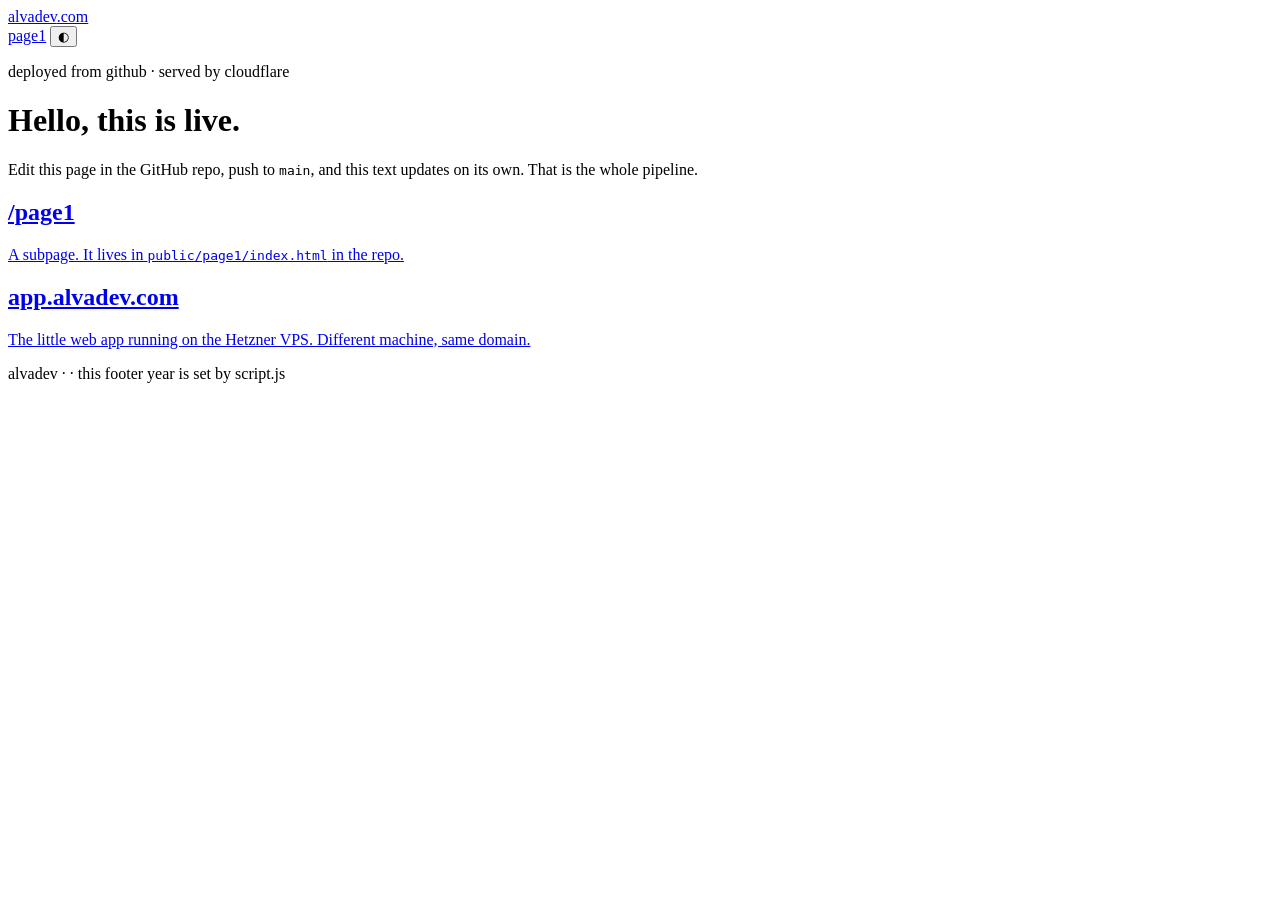
==== public/index.html @ 7840b4e0 "Add files via upload" ====
<!doctype html>
<html lang="en">
<head>
  <meta charset="utf-8">
  <meta name="viewport" content="width=device-width, initial-scale=1">
  <title>alvadev</title>
  <link rel="stylesheet" href="/styles.css">
</head>
<body>
  <header class="top">
    <a class="wordmark" href="/">alvadev<span>.com</span></a>
    <nav>
      <a href="/page1">page1</a>
      <button id="theme-toggle" aria-label="Switch color theme">◐</button>
    </nav>
  </header>

  <main>
    <p class="eyebrow">deployed from github · served by cloudflare</p>
    <h1>Hello, this is live.</h1>
    <p class="lede">
      Edit this page in the GitHub repo, push to <code>main</code>,
      and this text updates on its own. That is the whole pipeline.
    </p>

    <div class="cards">
      <a class="card" href="/page1">
        <h2>/page1</h2>
        <p>A subpage. It lives in <code>public/page1/index.html</code> in the repo.</p>
      </a>
      <a class="card" href="https://app.alvadev.com">
        <h2>app.alvadev.com</h2>
        <p>The little web app running on the Hetzner VPS. Different machine, same domain.</p>
      </a>
    </div>
  </main>

  <footer>
    <p>alvadev · <span id="year"></span> · this footer year is set by script.js</p>
  </footer>

  <script src="/script.js"></script>
</body>
</html>
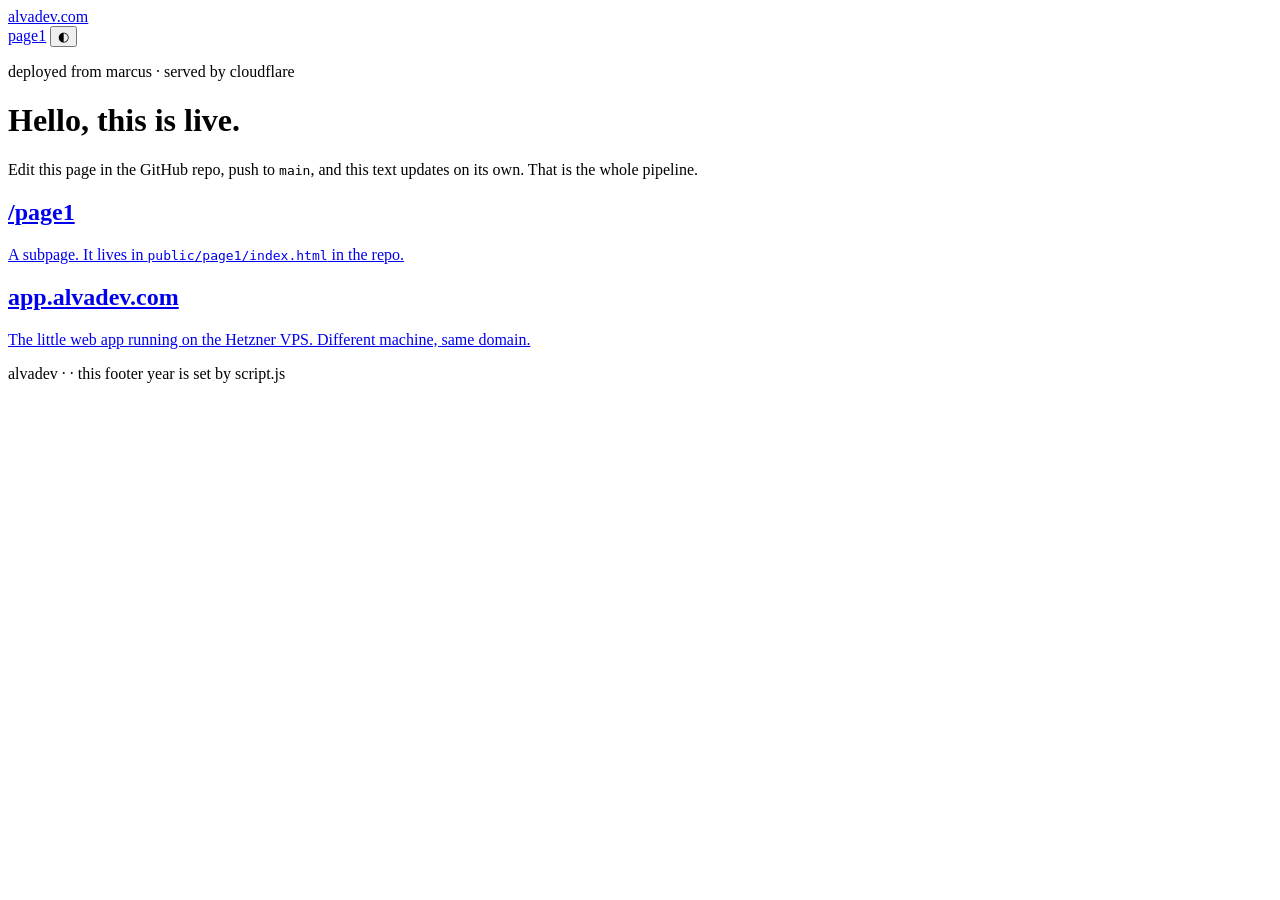
==== commit 0abcdd50: "Update index.html" ====
--- a/public/index.html
+++ b/public/index.html
@@ -16,7 +16,7 @@
   </header>
 
   <main>
-    <p class="eyebrow">deployed from github · served by cloudflare</p>
+    <p class="eyebrow">deployed from marcus · served by cloudflare</p>
     <h1>Hello, this is live.</h1>
     <p class="lede">
       Edit this page in the GitHub repo, push to <code>main</code>,
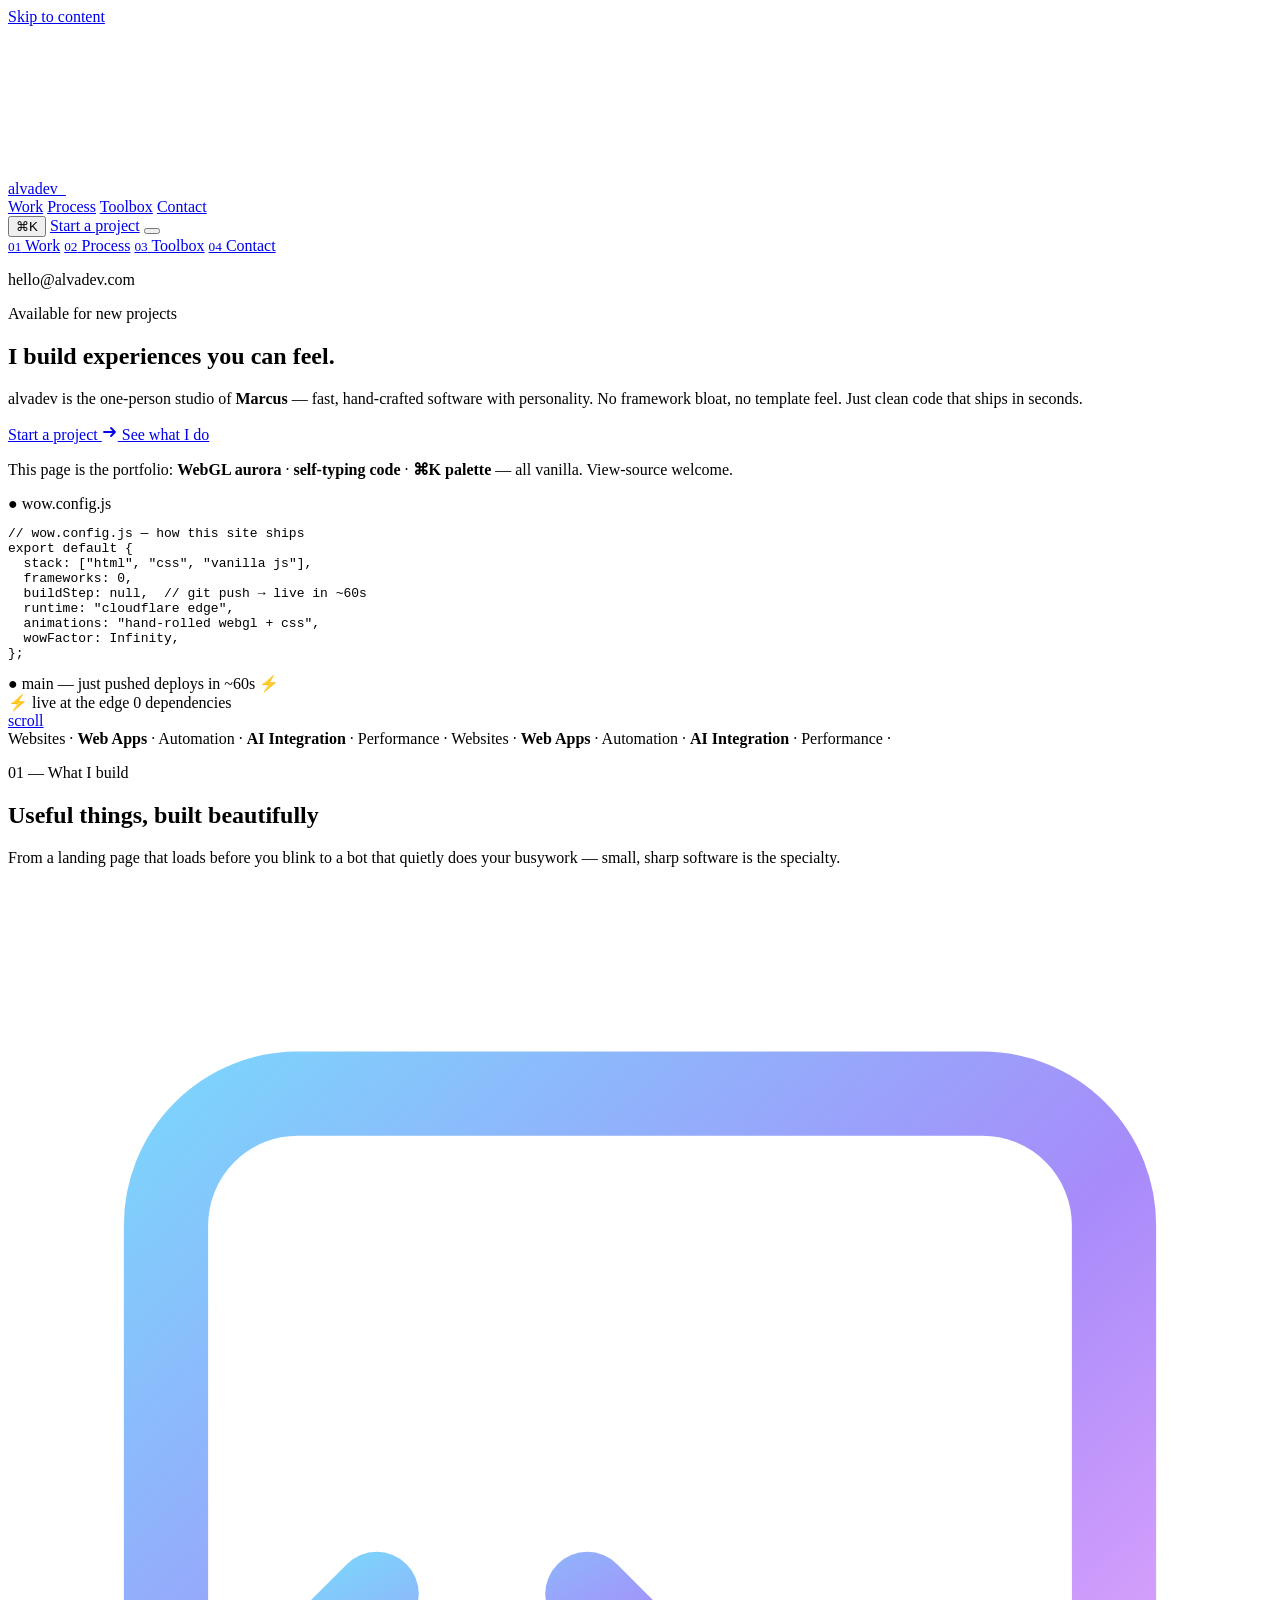
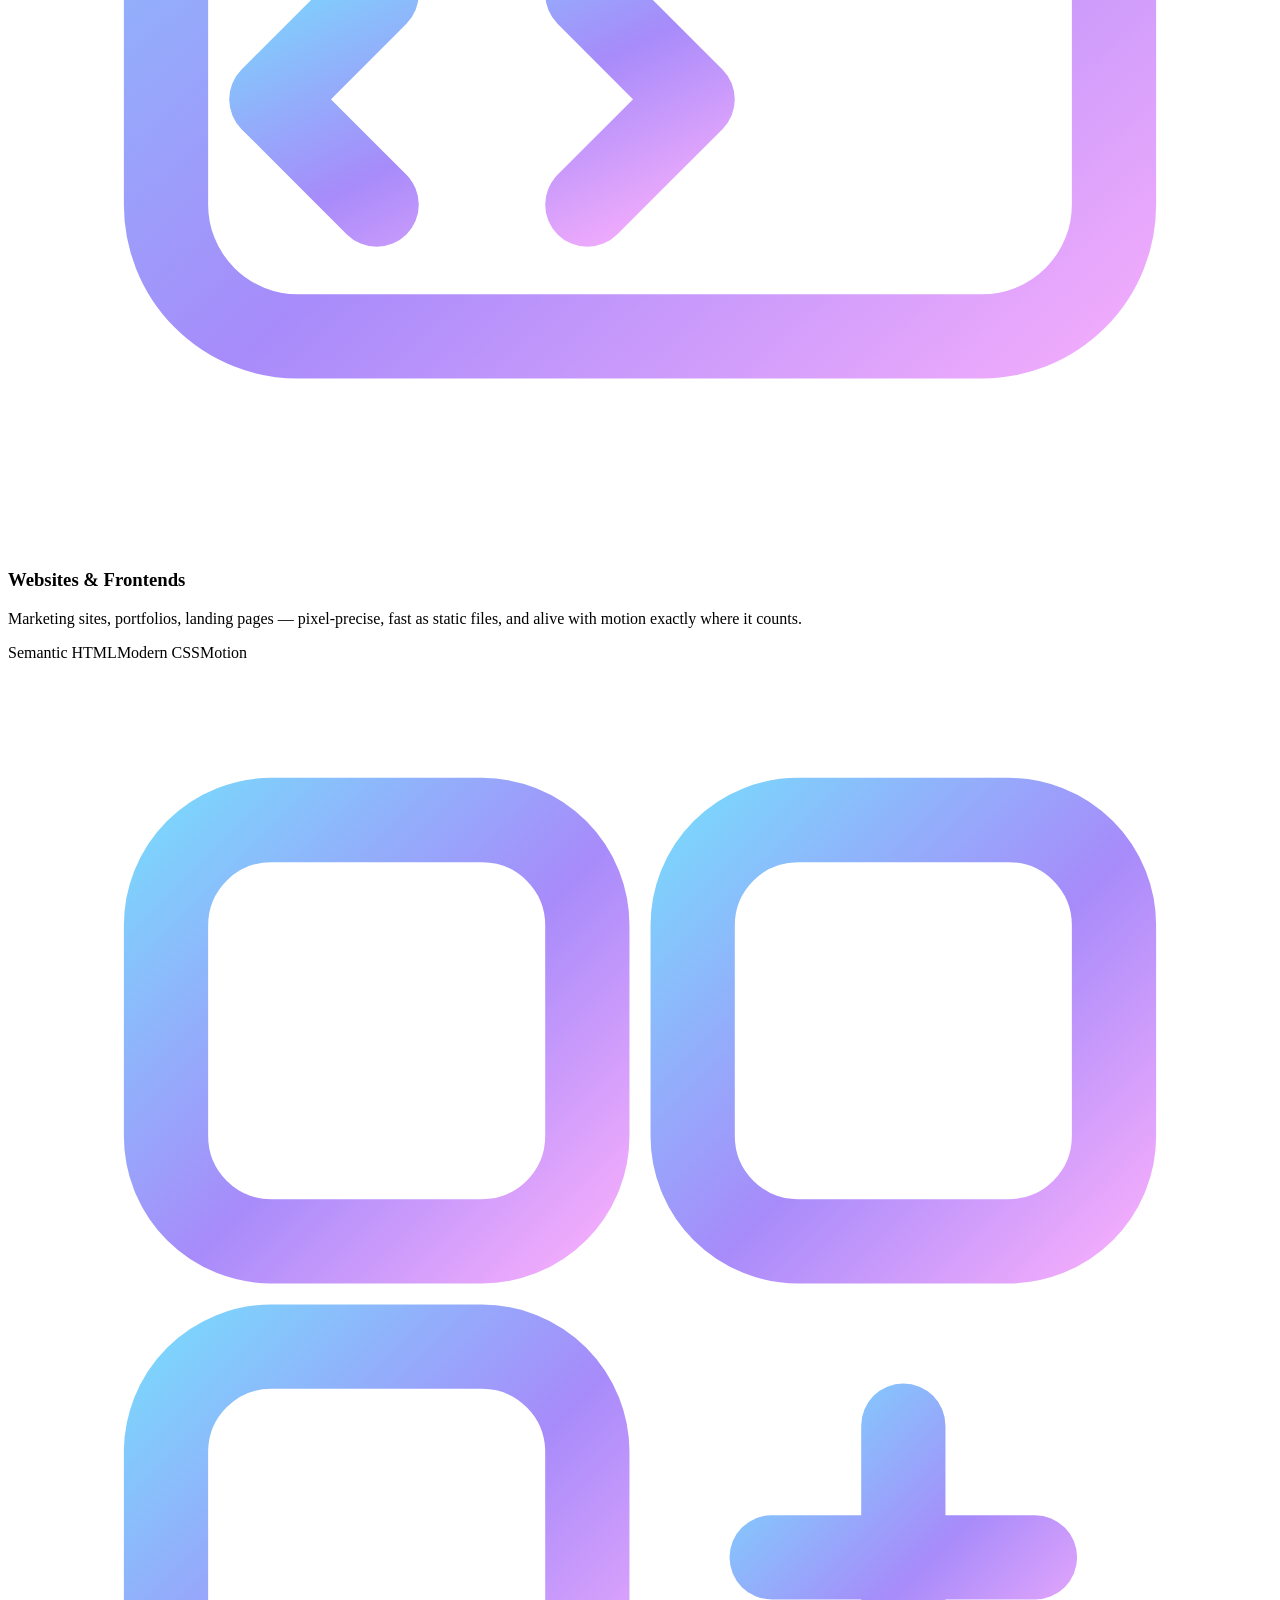
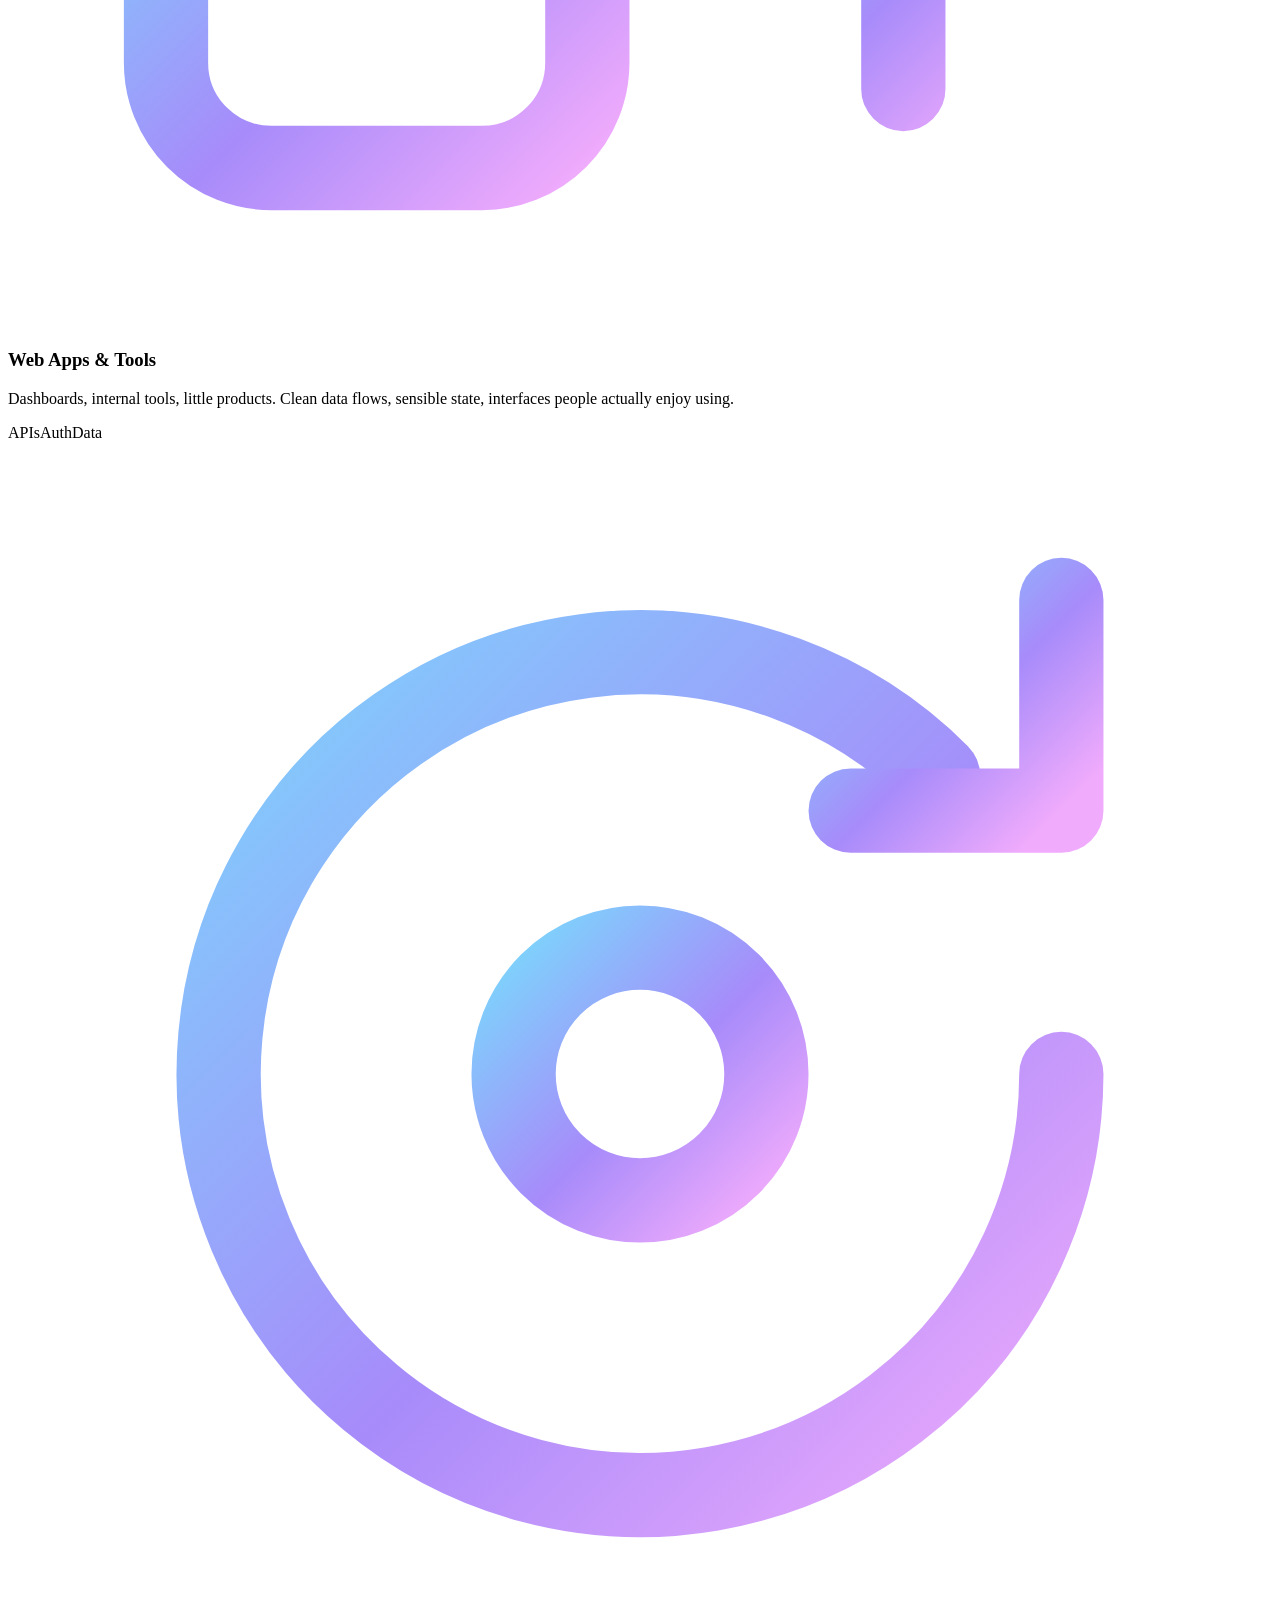
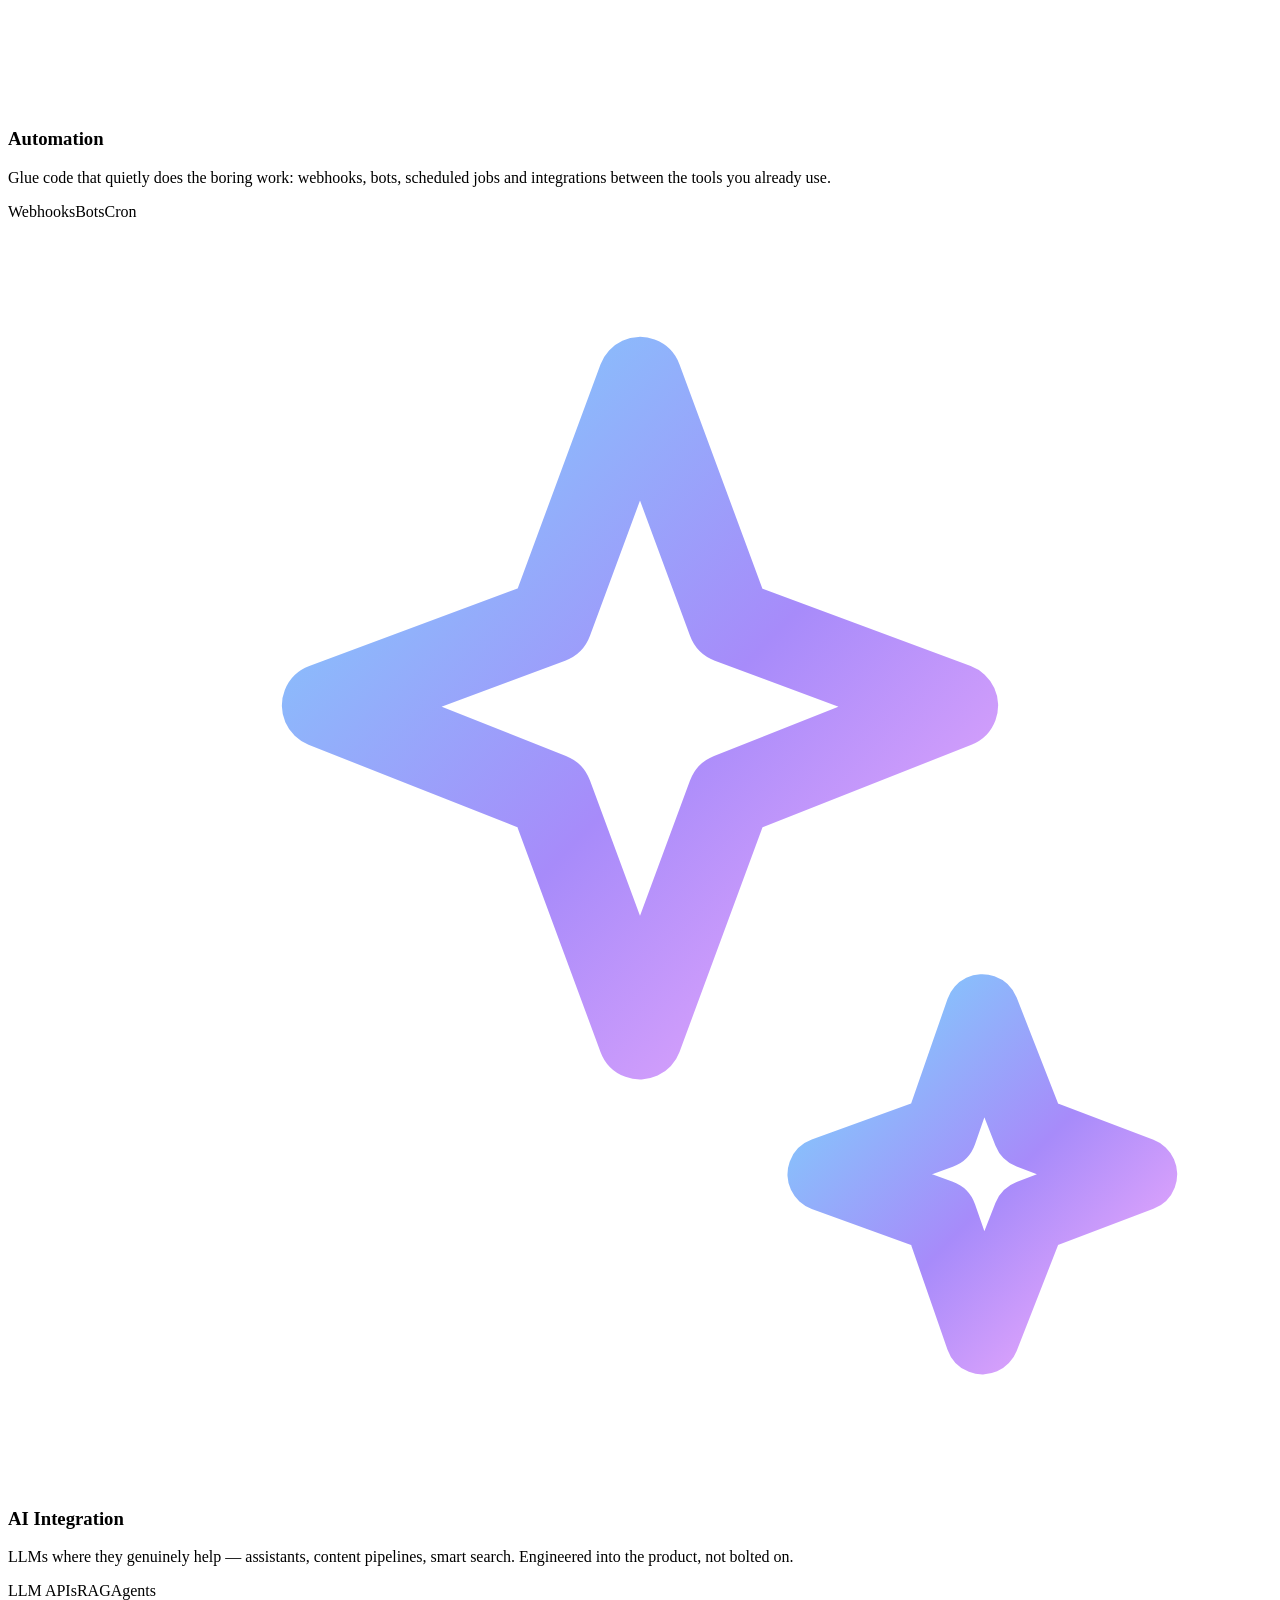
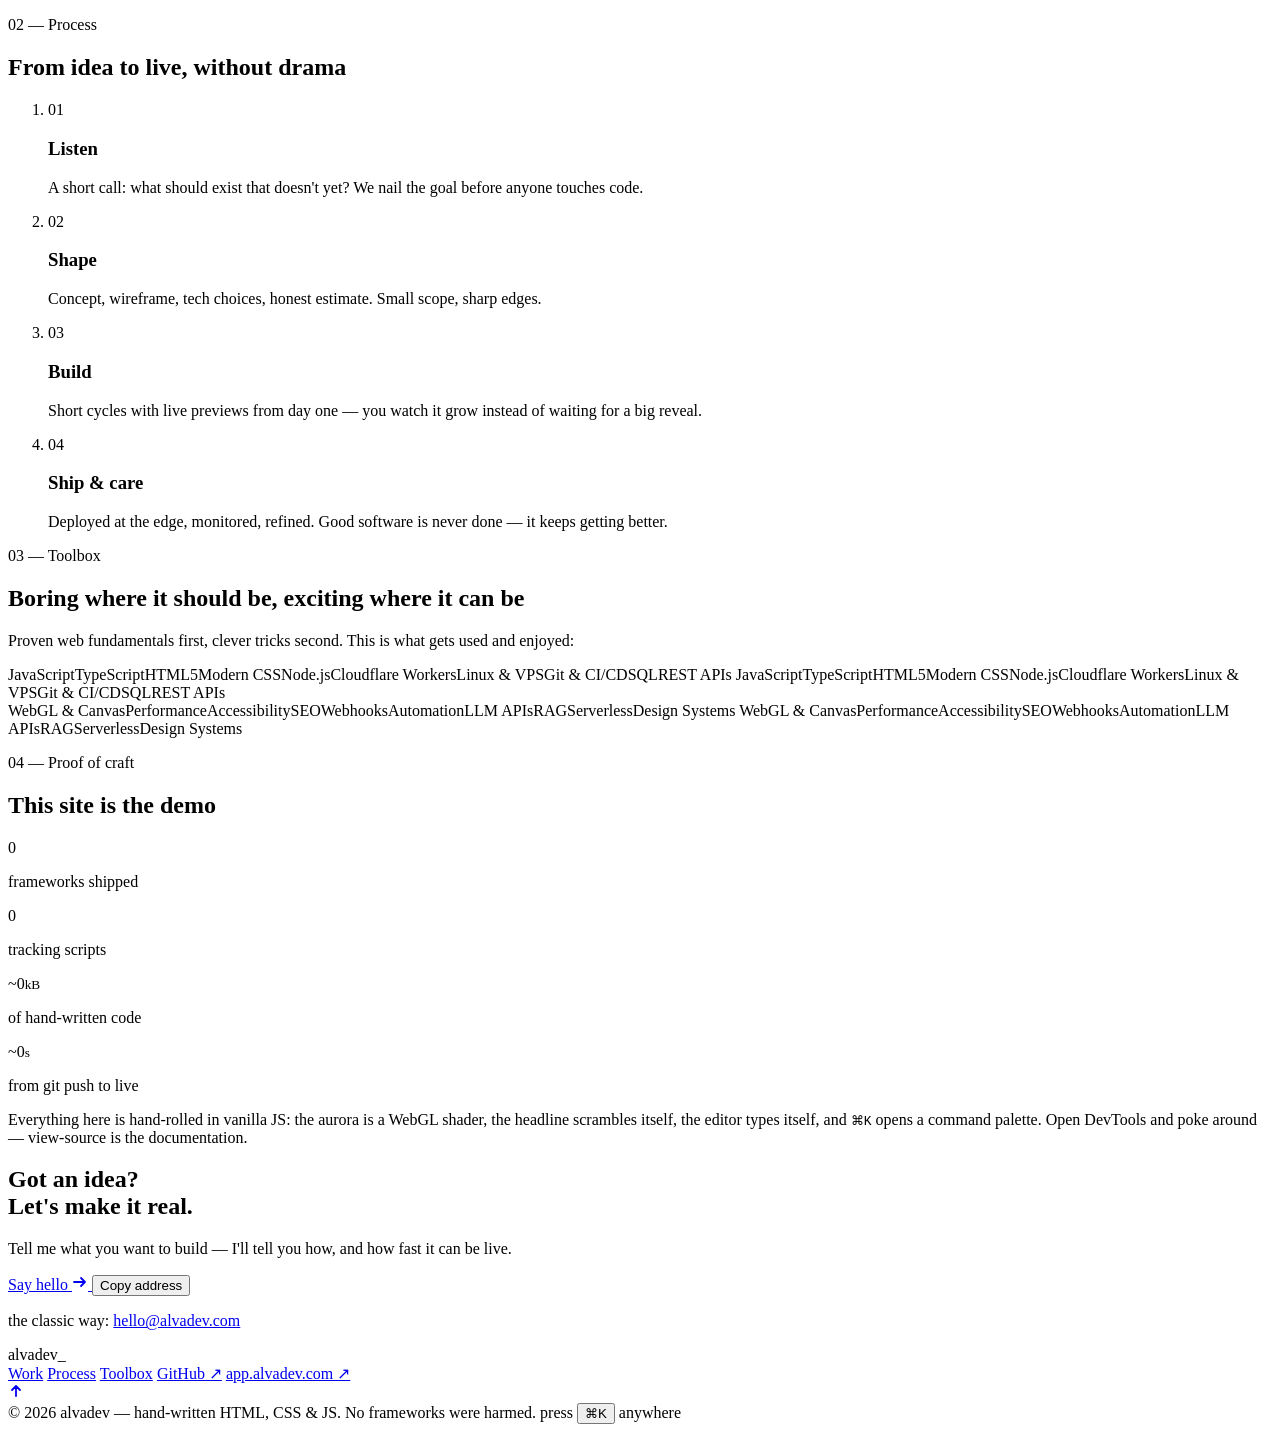
==== commit 83c8014a: "Rebuild site: aurora portfolio with hand-rolled WebGL and interactions - New single-page experience:" ====
--- a/public/index.html
+++ b/public/index.html
@@ -1,44 +1,377 @@
 <!doctype html>
-<html lang="en">
+<!--
+     ┌─────────────────────────────────────────────┐
+     │  alvadev — hand-written, zero frameworks.   │
+     │  Reading the source IS the documentation.   │
+     │  Say hello: alvadev.com/#contact            │
+     └─────────────────────────────────────────────┘
+-->
+<html lang="en" class="no-js">
 <head>
   <meta charset="utf-8">
-  <meta name="viewport" content="width=device-width, initial-scale=1">
-  <title>alvadev</title>
-  <link rel="stylesheet" href="/styles.css">
+  <meta name="viewport" content="width=device-width, initial-scale=1, viewport-fit=cover">
+  <title>alvadev — web experiences with a wow effect</title>
+  <meta name="description" content="Independent dev studio building fast, hand-crafted websites, web apps, automation and AI integrations. Zero frameworks, zero bloat — all craft.">
+  <link rel="canonical" href="https://alvadev.com/">
+  <meta name="theme-color" content="#05060b">
+
+  <meta property="og:type" content="website">
+  <meta property="og:url" content="https://alvadev.com/">
+  <meta property="og:site_name" content="alvadev">
+  <meta property="og:title" content="alvadev — web experiences with a wow effect">
+  <meta property="og:description" content="Fast, hand-crafted websites, web apps, automation and AI integrations. Zero frameworks, zero bloat — all craft.">
+  <meta property="og:image" content="https://alvadev.com/assets/og.png">
+  <meta property="og:image:width" content="1200">
+  <meta property="og:image:height" content="630">
+  <meta name="twitter:card" content="summary_large_image">
+  <meta name="twitter:title" content="alvadev — web experiences with a wow effect">
+  <meta name="twitter:description" content="Fast, hand-crafted websites, web apps, automation and AI integrations. Zero frameworks — all craft.">
+  <meta name="twitter:image" content="https://alvadev.com/assets/og.png">
+
+  <link rel="icon" href="/assets/favicon.svg" type="image/svg+xml">
+  <link rel="apple-touch-icon" href="/assets/apple-touch-icon.png">
+
+  <link rel="preload" href="/assets/fonts/space-grotesk-var.woff2" as="font" type="font/woff2" crossorigin>
+  <link rel="stylesheet" href="/assets/style.css?v=1">
+
+  <script>document.documentElement.classList.replace("no-js", "js");</script>
+
+  <script type="application/ld+json">
+  {
+    "@context": "https://schema.org",
+    "@type": "WebSite",
+    "name": "alvadev",
+    "url": "https://alvadev.com/",
+    "description": "Independent dev studio building fast, hand-crafted websites, web apps, automation and AI integrations."
+  }
+  </script>
 </head>
 <body>
-  <header class="top">
-    <a class="wordmark" href="/">alvadev<span>.com</span></a>
-    <nav>
-      <a href="/page1">page1</a>
-      <button id="theme-toggle" aria-label="Switch color theme">◐</button>
+  <a class="skip" href="#main">Skip to content</a>
+
+  <!-- gradient used by the inline card icons -->
+  <svg width="0" height="0" aria-hidden="true" style="position:absolute">
+    <defs>
+      <linearGradient id="icon-grad" x1="0" y1="0" x2="1" y2="1">
+        <stop offset="0" stop-color="#7dd3fc"/>
+        <stop offset="0.55" stop-color="#a78bfa"/>
+        <stop offset="1" stop-color="#f0abfc"/>
+      </linearGradient>
+    </defs>
+  </svg>
+
+  <div class="sky" aria-hidden="true"></div>
+  <canvas id="aurora" aria-hidden="true"></canvas>
+  <div class="glow" aria-hidden="true"></div>
+  <div class="grain" aria-hidden="true"></div>
+  <div class="progress" aria-hidden="true"></div>
+
+  <header class="nav">
+    <div class="nav-inner">
+      <a class="brand" href="/" aria-label="alvadev — home">alvadev<span class="caret">_</span></a>
+      <nav class="nav-links" aria-label="Primary">
+        <a href="#work">Work</a>
+        <a href="#process">Process</a>
+        <a href="#stack">Toolbox</a>
+        <a href="#contact">Contact</a>
+      </nav>
+      <div class="nav-actions">
+        <button class="kbd-hint" data-palette aria-label="Open command palette">⌘K</button>
+        <a class="btn btn-primary btn-sm" href="#contact">Start a project</a>
+        <button class="burger" aria-expanded="false" aria-controls="menu" aria-label="Menu">
+          <span></span><span></span>
+        </button>
+      </div>
+    </div>
+  </header>
+
+  <div class="menu" id="menu">
+    <nav class="container" aria-label="Mobile">
+      <a class="menu-link" href="#work"><small>01</small> Work</a>
+      <a class="menu-link" href="#process"><small>02</small> Process</a>
+      <a class="menu-link" href="#stack"><small>03</small> Toolbox</a>
+      <a class="menu-link" href="#contact"><small>04</small> Contact</a>
+      <p class="menu-foot">hello@alvadev.com</p>
     </nav>
-  </header>
-
-  <main>
-    <p class="eyebrow">deployed from marcus · served by cloudflare</p>
-    <h1>Hello, this is live.</h1>
-    <p class="lede">
-      Edit this page in the GitHub repo, push to <code>main</code>,
-      and this text updates on its own. That is the whole pipeline.
-    </p>
-
-    <div class="cards">
-      <a class="card" href="/page1">
-        <h2>/page1</h2>
-        <p>A subpage. It lives in <code>public/page1/index.html</code> in the repo.</p>
+  </div>
+
+  <main id="main">
+
+    <!-- ============ HERO ============ -->
+    <section class="hero">
+      <div class="container hero-grid">
+        <div class="hero-copy">
+          <p class="chip hero-chip stage" style="--d:.15s"><span class="dot"></span> Available for new projects</p>
+
+          <h1 class="hero-title">
+            <span class="hline"><span class="hline-in" style="--d:.05s">I build</span></span>
+            <span class="hline"><span class="hline-in" style="--d:.14s"><span class="grad" id="rotator" data-words='["experiences","web apps","automations","AI tools"]'>experiences</span></span></span>
+            <span class="hline"><span class="hline-in" style="--d:.23s">you can feel.</span></span>
+          </h1>
+
+          <p class="hero-sub stage" style="--d:.4s">
+            alvadev is the one-person studio of <strong>Marcus</strong> — fast, hand-crafted
+            software with personality. No framework bloat, no template feel. Just clean
+            code that ships in seconds.
+          </p>
+
+          <div class="hero-cta stage" style="--d:.52s">
+            <a class="btn btn-primary magnetic" href="#contact">
+              Start a project
+              <svg width="16" height="16" viewBox="0 0 16 16" fill="none" aria-hidden="true"><path d="M2 8h11m0 0L9 4m4 4l-4 4" stroke="currentColor" stroke-width="1.8" stroke-linecap="round" stroke-linejoin="round"/></svg>
+            </a>
+            <a class="btn btn-ghost magnetic" href="#work">See what I do</a>
+          </div>
+
+          <p class="hero-note stage" style="--d:.66s">
+            This page is the portfolio: <b>WebGL aurora</b> · <b>self-typing code</b> ·
+            <b>⌘K palette</b> — all vanilla. View-source welcome.
+          </p>
+        </div>
+
+        <div class="hero-visual stage" style="--d:.45s">
+          <div class="editor tilt" data-tilt-max="3.5">
+            <div class="editor-bar">
+              <div class="editor-dots" aria-hidden="true"><i></i><i></i><i></i></div>
+              <span class="editor-tab"><i>●</i> wow.config.js</span>
+            </div>
+            <div class="editor-body">
+              <pre aria-label="Code example"><code id="typer"><span class="t-com">// wow.config.js — how this site ships
+</span><span class="t-kw">export default</span> <span class="t-pun">{
+</span>  <span class="t-key">stack</span><span class="t-pun">: [</span><span class="t-str">"html"</span><span class="t-pun">, </span><span class="t-str">"css"</span><span class="t-pun">, </span><span class="t-str">"vanilla js"</span><span class="t-pun">],
+</span>  <span class="t-key">frameworks</span><span class="t-pun">: </span><span class="t-num">0</span><span class="t-pun">,
+</span>  <span class="t-key">buildStep</span><span class="t-pun">: </span><span class="t-num">null</span><span class="t-pun">,</span><span class="t-com">  // git push → live in ~60s
+</span>  <span class="t-key">runtime</span><span class="t-pun">: </span><span class="t-str">"cloudflare edge"</span><span class="t-pun">,
+</span>  <span class="t-key">animations</span><span class="t-pun">: </span><span class="t-str">"hand-rolled webgl + css"</span><span class="t-pun">,
+</span>  <span class="t-key">wowFactor</span><span class="t-pun">: </span><span class="t-num">Infinity</span><span class="t-pun">,
+};</span></code></pre>
+            </div>
+            <div class="editor-status">
+              <span><span class="ok">●</span> main — just pushed</span>
+              <span>deploys in ~60s ⚡</span>
+            </div>
+          </div>
+          <span class="float-chip fc1" aria-hidden="true">⚡ live at <span class="grad">the edge</span></span>
+          <span class="float-chip fc2" aria-hidden="true"><span class="grad">0</span> dependencies</span>
+        </div>
+      </div>
+
+      <a class="scroll-hint stage" style="--d:1s" href="#work" aria-label="Scroll to content">
+        <span class="wheel"><i></i></span>
+        scroll
       </a>
-      <a class="card" href="https://app.alvadev.com">
-        <h2>app.alvadev.com</h2>
-        <p>The little web app running on the Hetzner VPS. Different machine, same domain.</p>
+    </section>
+
+    <!-- ============ OUTLINE STRIP ============ -->
+    <div class="strip" aria-hidden="true">
+      <div class="strip-track">
+        <span>Websites · <b>Web Apps</b> · Automation · <b>AI Integration</b> · Performance · </span>
+        <span class="dup">Websites · <b>Web Apps</b> · Automation · <b>AI Integration</b> · Performance · </span>
+      </div>
+    </div>
+
+    <!-- ============ WORK ============ -->
+    <section class="sec" id="work">
+      <div class="container">
+        <header class="sec-head reveal">
+          <p class="sec-eyebrow">01 — What I build</p>
+          <h2 class="sec-title">Useful things, <span class="grad">built beautifully</span></h2>
+          <p class="sec-sub">From a landing page that loads before you blink to a bot that quietly does your busywork — small, sharp software is the specialty.</p>
+        </header>
+
+        <div class="cards">
+          <article class="card tilt reveal" style="--d:0s">
+            <div class="glare" aria-hidden="true"></div>
+            <div class="card-icon" aria-hidden="true">
+              <svg viewBox="0 0 24 24" fill="none"><rect x="3" y="4" width="18" height="16" rx="2.5" stroke="url(#icon-grad)" stroke-width="1.6"/><path d="M3 9h18" stroke="url(#icon-grad)" stroke-width="1.6"/><path d="M6 6.5h.01M8.5 6.5h.01" stroke="url(#icon-grad)" stroke-width="2" stroke-linecap="round"/><path d="M7 13.5l-2 2 2 2M11 13.5l2 2-2 2" stroke="url(#icon-grad)" stroke-width="1.6" stroke-linecap="round" stroke-linejoin="round"/></svg>
+            </div>
+            <h3>Websites &amp; Frontends</h3>
+            <p>Marketing sites, portfolios, landing pages — pixel-precise, fast as static files, and alive with motion exactly where it counts.</p>
+            <div class="card-tags"><span>Semantic HTML</span><span>Modern CSS</span><span>Motion</span></div>
+          </article>
+
+          <article class="card tilt reveal" style="--d:.08s">
+            <div class="glare" aria-hidden="true"></div>
+            <div class="card-icon" aria-hidden="true">
+              <svg viewBox="0 0 24 24" fill="none"><rect x="3" y="3" width="8" height="8" rx="2" stroke="url(#icon-grad)" stroke-width="1.6"/><rect x="13" y="3" width="8" height="8" rx="2" stroke="url(#icon-grad)" stroke-width="1.6"/><rect x="3" y="13" width="8" height="8" rx="2" stroke="url(#icon-grad)" stroke-width="1.6"/><path d="M17 14.5v5M14.5 17h5" stroke="url(#icon-grad)" stroke-width="1.6" stroke-linecap="round"/></svg>
+            </div>
+            <h3>Web Apps &amp; Tools</h3>
+            <p>Dashboards, internal tools, little products. Clean data flows, sensible state, interfaces people actually enjoy using.</p>
+            <div class="card-tags"><span>APIs</span><span>Auth</span><span>Data</span></div>
+          </article>
+
+          <article class="card tilt reveal" style="--d:.16s">
+            <div class="glare" aria-hidden="true"></div>
+            <div class="card-icon" aria-hidden="true">
+              <svg viewBox="0 0 24 24" fill="none"><path d="M20 12a8 8 0 1 1-2.34-5.66" stroke="url(#icon-grad)" stroke-width="1.6" stroke-linecap="round"/><path d="M20 3v4h-4" stroke="url(#icon-grad)" stroke-width="1.6" stroke-linecap="round" stroke-linejoin="round"/><circle cx="12" cy="12" r="2.4" stroke="url(#icon-grad)" stroke-width="1.6"/></svg>
+            </div>
+            <h3>Automation</h3>
+            <p>Glue code that quietly does the boring work: webhooks, bots, scheduled jobs and integrations between the tools you already use.</p>
+            <div class="card-tags"><span>Webhooks</span><span>Bots</span><span>Cron</span></div>
+          </article>
+
+          <article class="card tilt reveal" style="--d:.24s">
+            <div class="glare" aria-hidden="true"></div>
+            <div class="card-icon" aria-hidden="true">
+              <svg viewBox="0 0 24 24" fill="none"><path d="M12 3l1.7 4.6L18 9.2l-4.3 1.7L12 15.5l-1.7-4.6L6 9.2l4.3-1.6L12 3z" stroke="url(#icon-grad)" stroke-width="1.6" stroke-linejoin="round"/><path d="M18.5 15l.9 2.3 2.1.8-2.1.8-.9 2.3-.8-2.3-2.2-.8 2.2-.8.8-2.3z" stroke="url(#icon-grad)" stroke-width="1.4" stroke-linejoin="round"/></svg>
+            </div>
+            <h3>AI Integration</h3>
+            <p>LLMs where they genuinely help — assistants, content pipelines, smart search. Engineered into the product, not bolted on.</p>
+            <div class="card-tags"><span>LLM APIs</span><span>RAG</span><span>Agents</span></div>
+          </article>
+        </div>
+      </div>
+    </section>
+
+    <!-- ============ PROCESS ============ -->
+    <section class="sec" id="process">
+      <div class="container">
+        <header class="sec-head reveal">
+          <p class="sec-eyebrow">02 — Process</p>
+          <h2 class="sec-title">From idea to <span class="grad">live</span>, without drama</h2>
+        </header>
+
+        <ol class="steps">
+          <li class="step reveal" style="--d:0s">
+            <span class="step-num" aria-hidden="true">01</span>
+            <h3>Listen</h3>
+            <p>A short call: what should exist that doesn't yet? We nail the goal before anyone touches code.</p>
+          </li>
+          <li class="step reveal" style="--d:.1s">
+            <span class="step-num" aria-hidden="true">02</span>
+            <h3>Shape</h3>
+            <p>Concept, wireframe, tech choices, honest estimate. Small scope, sharp edges.</p>
+          </li>
+          <li class="step reveal" style="--d:.2s">
+            <span class="step-num" aria-hidden="true">03</span>
+            <h3>Build</h3>
+            <p>Short cycles with live previews from day one — you watch it grow instead of waiting for a big reveal.</p>
+          </li>
+          <li class="step reveal" style="--d:.3s">
+            <span class="step-num" aria-hidden="true">04</span>
+            <h3>Ship &amp; care</h3>
+            <p>Deployed at the edge, monitored, refined. Good software is never done — it keeps getting better.</p>
+          </li>
+        </ol>
+      </div>
+    </section>
+
+    <!-- ============ STACK ============ -->
+    <section class="sec" id="stack">
+      <div class="container">
+        <header class="sec-head reveal">
+          <p class="sec-eyebrow">03 — Toolbox</p>
+          <h2 class="sec-title">Boring where it should be, <span class="grad">exciting where it can be</span></h2>
+          <p class="sec-sub">Proven web fundamentals first, clever tricks second. This is what gets used and enjoyed:</p>
+        </header>
+      </div>
+
+      <div class="stack-wrap reveal">
+        <div class="marquee">
+          <div class="marquee-track">
+            <span class="tag"><i></i>JavaScript</span><span class="tag"><i></i>TypeScript</span><span class="tag"><i></i>HTML5</span><span class="tag"><i></i>Modern CSS</span><span class="tag"><i></i>Node.js</span><span class="tag"><i></i>Cloudflare Workers</span><span class="tag"><i></i>Linux &amp; VPS</span><span class="tag"><i></i>Git &amp; CI/CD</span><span class="tag"><i></i>SQL</span><span class="tag"><i></i>REST APIs</span>
+            <span class="tag dup" aria-hidden="true"><i></i>JavaScript</span><span class="tag dup" aria-hidden="true"><i></i>TypeScript</span><span class="tag dup" aria-hidden="true"><i></i>HTML5</span><span class="tag dup" aria-hidden="true"><i></i>Modern CSS</span><span class="tag dup" aria-hidden="true"><i></i>Node.js</span><span class="tag dup" aria-hidden="true"><i></i>Cloudflare Workers</span><span class="tag dup" aria-hidden="true"><i></i>Linux &amp; VPS</span><span class="tag dup" aria-hidden="true"><i></i>Git &amp; CI/CD</span><span class="tag dup" aria-hidden="true"><i></i>SQL</span><span class="tag dup" aria-hidden="true"><i></i>REST APIs</span>
+          </div>
+        </div>
+        <div class="marquee rev">
+          <div class="marquee-track">
+            <span class="tag"><i></i>WebGL &amp; Canvas</span><span class="tag"><i></i>Performance</span><span class="tag"><i></i>Accessibility</span><span class="tag"><i></i>SEO</span><span class="tag"><i></i>Webhooks</span><span class="tag"><i></i>Automation</span><span class="tag"><i></i>LLM APIs</span><span class="tag"><i></i>RAG</span><span class="tag"><i></i>Serverless</span><span class="tag"><i></i>Design Systems</span>
+            <span class="tag dup" aria-hidden="true"><i></i>WebGL &amp; Canvas</span><span class="tag dup" aria-hidden="true"><i></i>Performance</span><span class="tag dup" aria-hidden="true"><i></i>Accessibility</span><span class="tag dup" aria-hidden="true"><i></i>SEO</span><span class="tag dup" aria-hidden="true"><i></i>Webhooks</span><span class="tag dup" aria-hidden="true"><i></i>Automation</span><span class="tag dup" aria-hidden="true"><i></i>LLM APIs</span><span class="tag dup" aria-hidden="true"><i></i>RAG</span><span class="tag dup" aria-hidden="true"><i></i>Serverless</span><span class="tag dup" aria-hidden="true"><i></i>Design Systems</span>
+          </div>
+        </div>
+      </div>
+    </section>
+
+    <!-- ============ PROOF OF CRAFT ============ -->
+    <section class="sec craft" id="craft">
+      <div class="container">
+        <header class="sec-head reveal">
+          <p class="sec-eyebrow">04 — Proof of craft</p>
+          <h2 class="sec-title">This site <span class="grad">is the demo</span></h2>
+        </header>
+
+        <div class="craft-grid">
+          <div class="stat reveal" style="--d:0s">
+            <span class="stat-num"><span data-count="0" data-from="12">0</span></span>
+            <p class="stat-label">frameworks shipped</p>
+          </div>
+          <div class="stat reveal" style="--d:.08s">
+            <span class="stat-num"><span data-count="0" data-from="7">0</span></span>
+            <p class="stat-label">tracking scripts</p>
+          </div>
+          <div class="stat reveal" style="--d:.16s">
+            <span class="stat-num">~<span data-count="74">0</span><small>kB</small></span>
+            <p class="stat-label">of hand-written code</p>
+          </div>
+          <div class="stat reveal" style="--d:.24s">
+            <span class="stat-num">~<span data-count="60">0</span><small>s</small></span>
+            <p class="stat-label">from git push to live</p>
+          </div>
+        </div>
+
+        <p class="craft-note reveal">
+          Everything here is hand-rolled in vanilla JS: the aurora is a WebGL shader,
+          the headline scrambles itself, the editor types itself, and <code>⌘K</code>
+          opens a command palette. Open DevTools and poke around — view-source is the
+          documentation.
+        </p>
+      </div>
+    </section>
+
+    <!-- ============ CONTACT ============ -->
+    <section class="sec contact" id="contact">
+      <div class="container">
+        <h2 class="contact-title reveal">Got an idea?<br>Let's make it <span class="grad">real</span>.</h2>
+        <p class="contact-sub reveal" style="--d:.1s">
+          Tell me what you want to build — I'll tell you how, and how fast it can be live.
+        </p>
+        <div class="contact-cta reveal" style="--d:.18s">
+          <a class="btn btn-primary magnetic" href="mailto:hello@alvadev.com">
+            Say hello
+            <svg width="16" height="16" viewBox="0 0 16 16" fill="none" aria-hidden="true"><path d="M2 8h11m0 0L9 4m4 4l-4 4" stroke="currentColor" stroke-width="1.8" stroke-linecap="round" stroke-linejoin="round"/></svg>
+          </a>
+          <button class="btn btn-ghost magnetic" data-copy-email>Copy address</button>
+        </div>
+        <p class="contact-email reveal" style="--d:.26s">
+          the classic way: <a href="mailto:hello@alvadev.com">hello@alvadev.com</a>
+        </p>
+      </div>
+    </section>
+  </main>
+
+  <footer class="footer">
+    <div class="container footer-inner">
+      <span class="footer-brand">alvadev<span class="grad">_</span></span>
+      <nav class="footer-links" aria-label="Footer">
+        <a href="#work">Work</a>
+        <a href="#process">Process</a>
+        <a href="#stack">Toolbox</a>
+        <a href="https://github.com/marc5dev" rel="noopener" target="_blank">GitHub ↗</a>
+        <a href="https://app.alvadev.com" rel="noopener" target="_blank">app.alvadev.com ↗</a>
+      </nav>
+      <a class="to-top" href="#main" aria-label="Back to top">
+        <svg width="16" height="16" viewBox="0 0 16 16" fill="none" aria-hidden="true"><path d="M8 13V3m0 0L4 7m4-4l4 4" stroke="currentColor" stroke-width="1.8" stroke-linecap="round" stroke-linejoin="round"/></svg>
       </a>
+      <div class="footer-note">
+        <span>© <span id="year">2026</span> alvadev — hand-written HTML, CSS &amp; JS. No frameworks were harmed.</span>
+        <span>press <button class="kbd-hint" data-palette>⌘K</button> anywhere</span>
+      </div>
     </div>
-  </main>
-
-  <footer>
-    <p>alvadev · <span id="year"></span> · this footer year is set by script.js</p>
   </footer>
 
-  <script src="/script.js"></script>
+  <!-- ============ COMMAND PALETTE ============ -->
+  <div class="palette" id="palette" hidden>
+    <div class="palette-backdrop"></div>
+    <div class="palette-panel" role="dialog" aria-modal="true" aria-label="Command palette">
+      <input class="palette-input" type="text" placeholder="Type a command or search…" aria-label="Type a command" autocomplete="off" spellcheck="false">
+      <ul class="palette-list" role="listbox" aria-label="Commands"></ul>
+      <div class="palette-foot"><span><b>↑↓</b> navigate</span><span><b>⏎</b> run</span><span><b>esc</b> close</span></div>
+    </div>
+  </div>
+
+  <div class="toast" id="toast" role="status" aria-live="polite"></div>
+
+  <script src="/assets/aurora.js?v=1" defer></script>
+  <script src="/assets/app.js?v=1" defer></script>
 </body>
 </html>
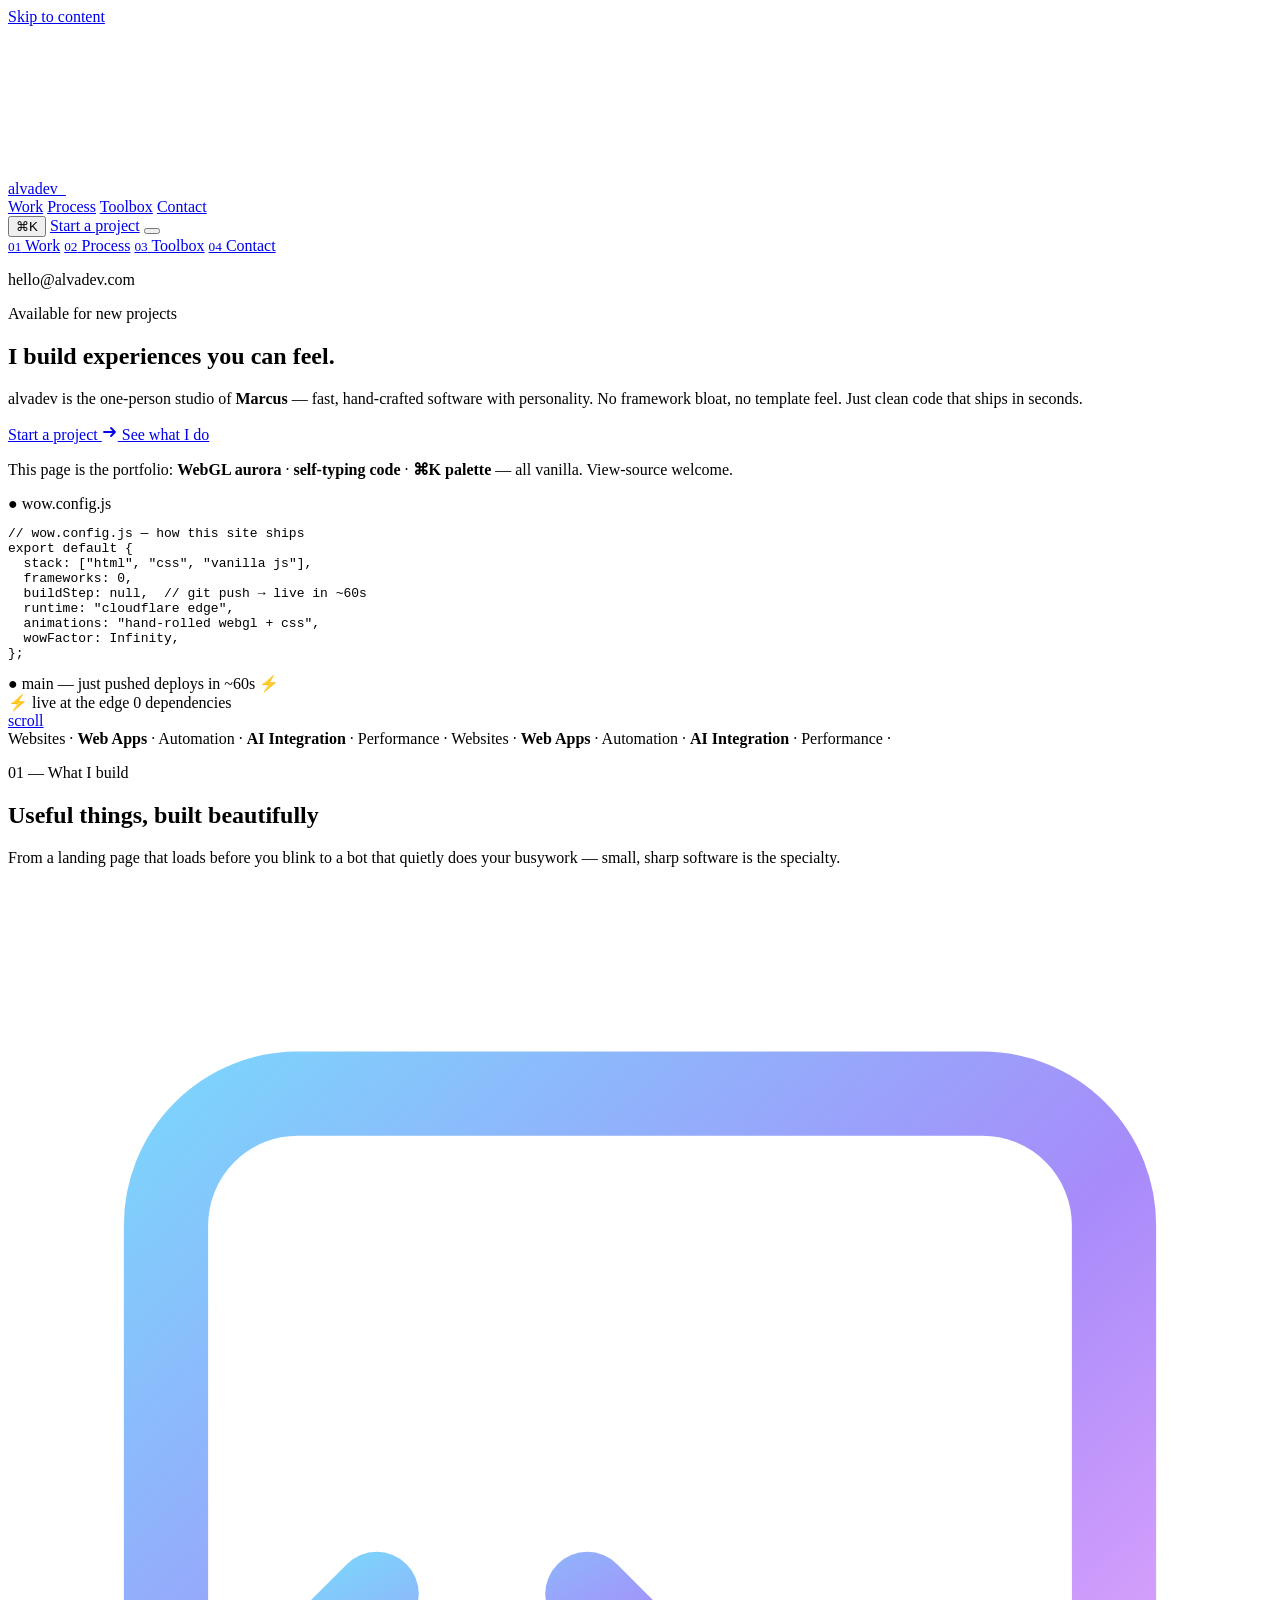
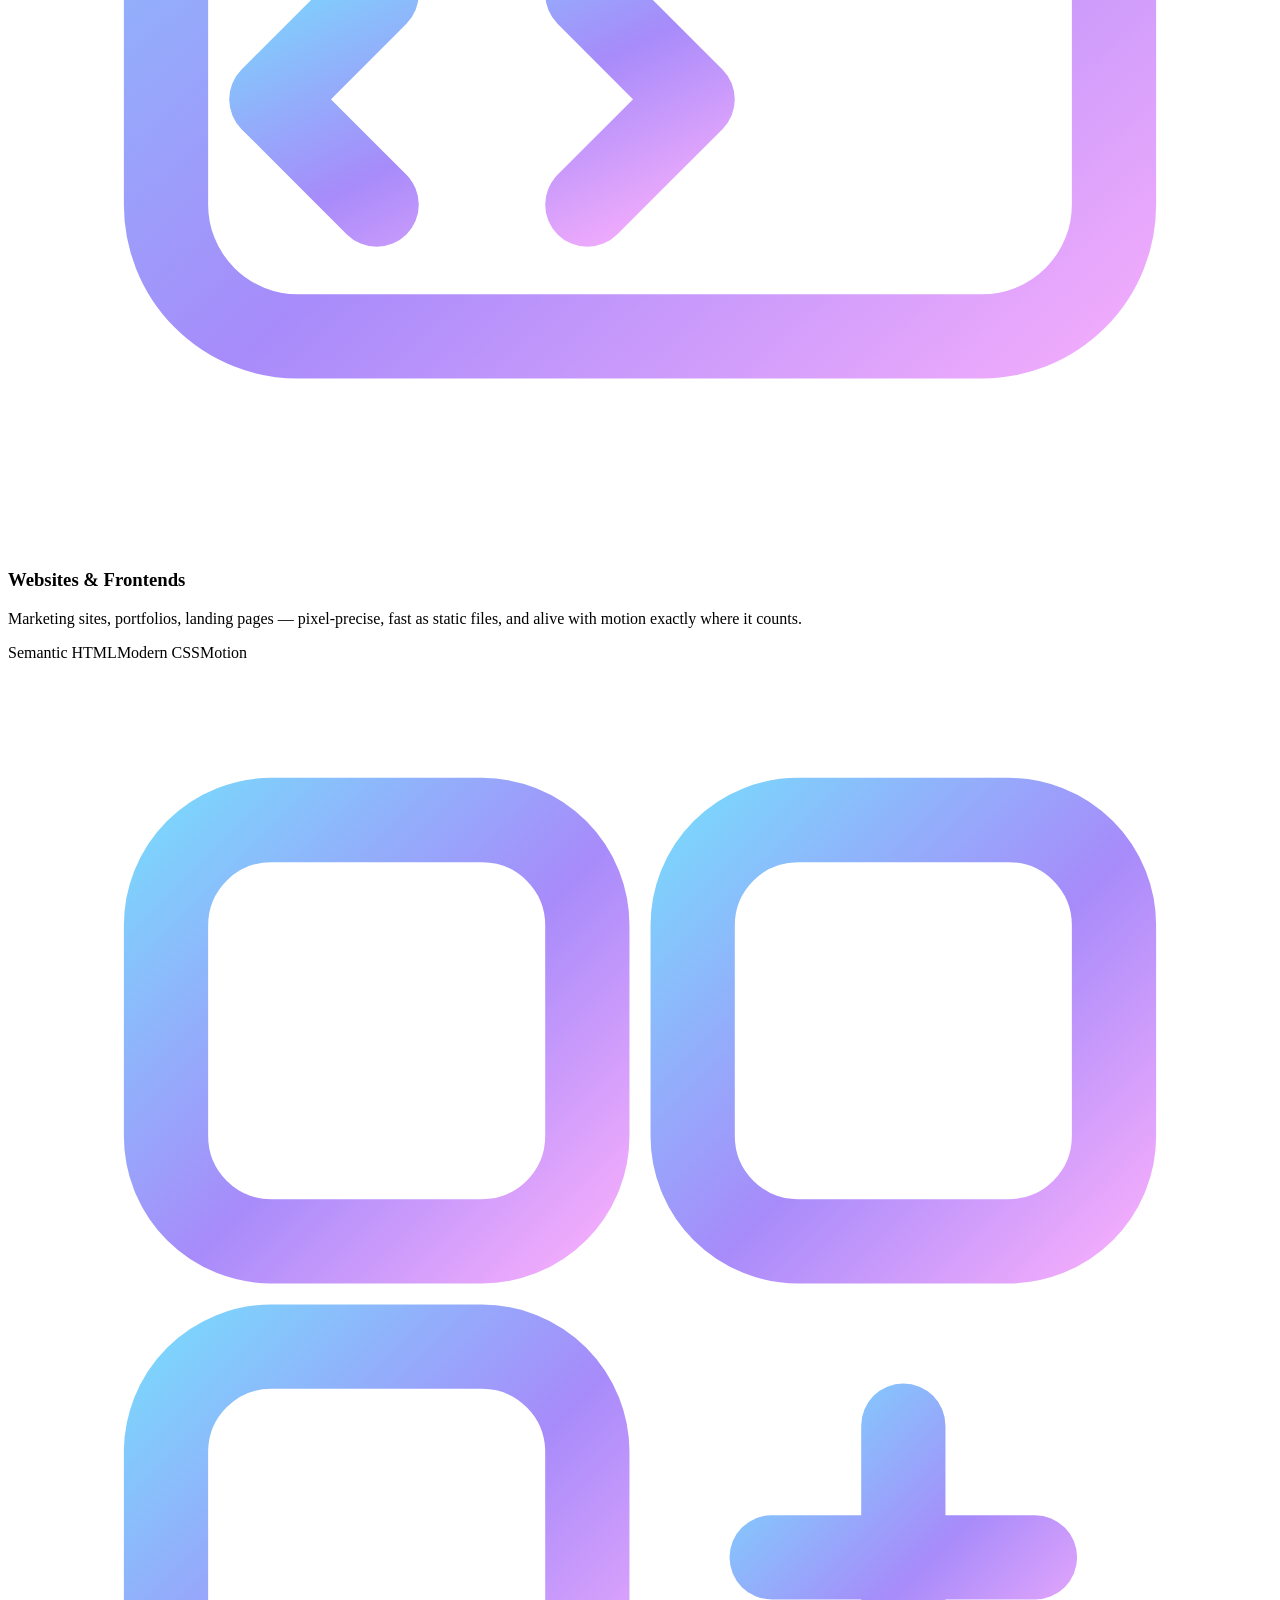
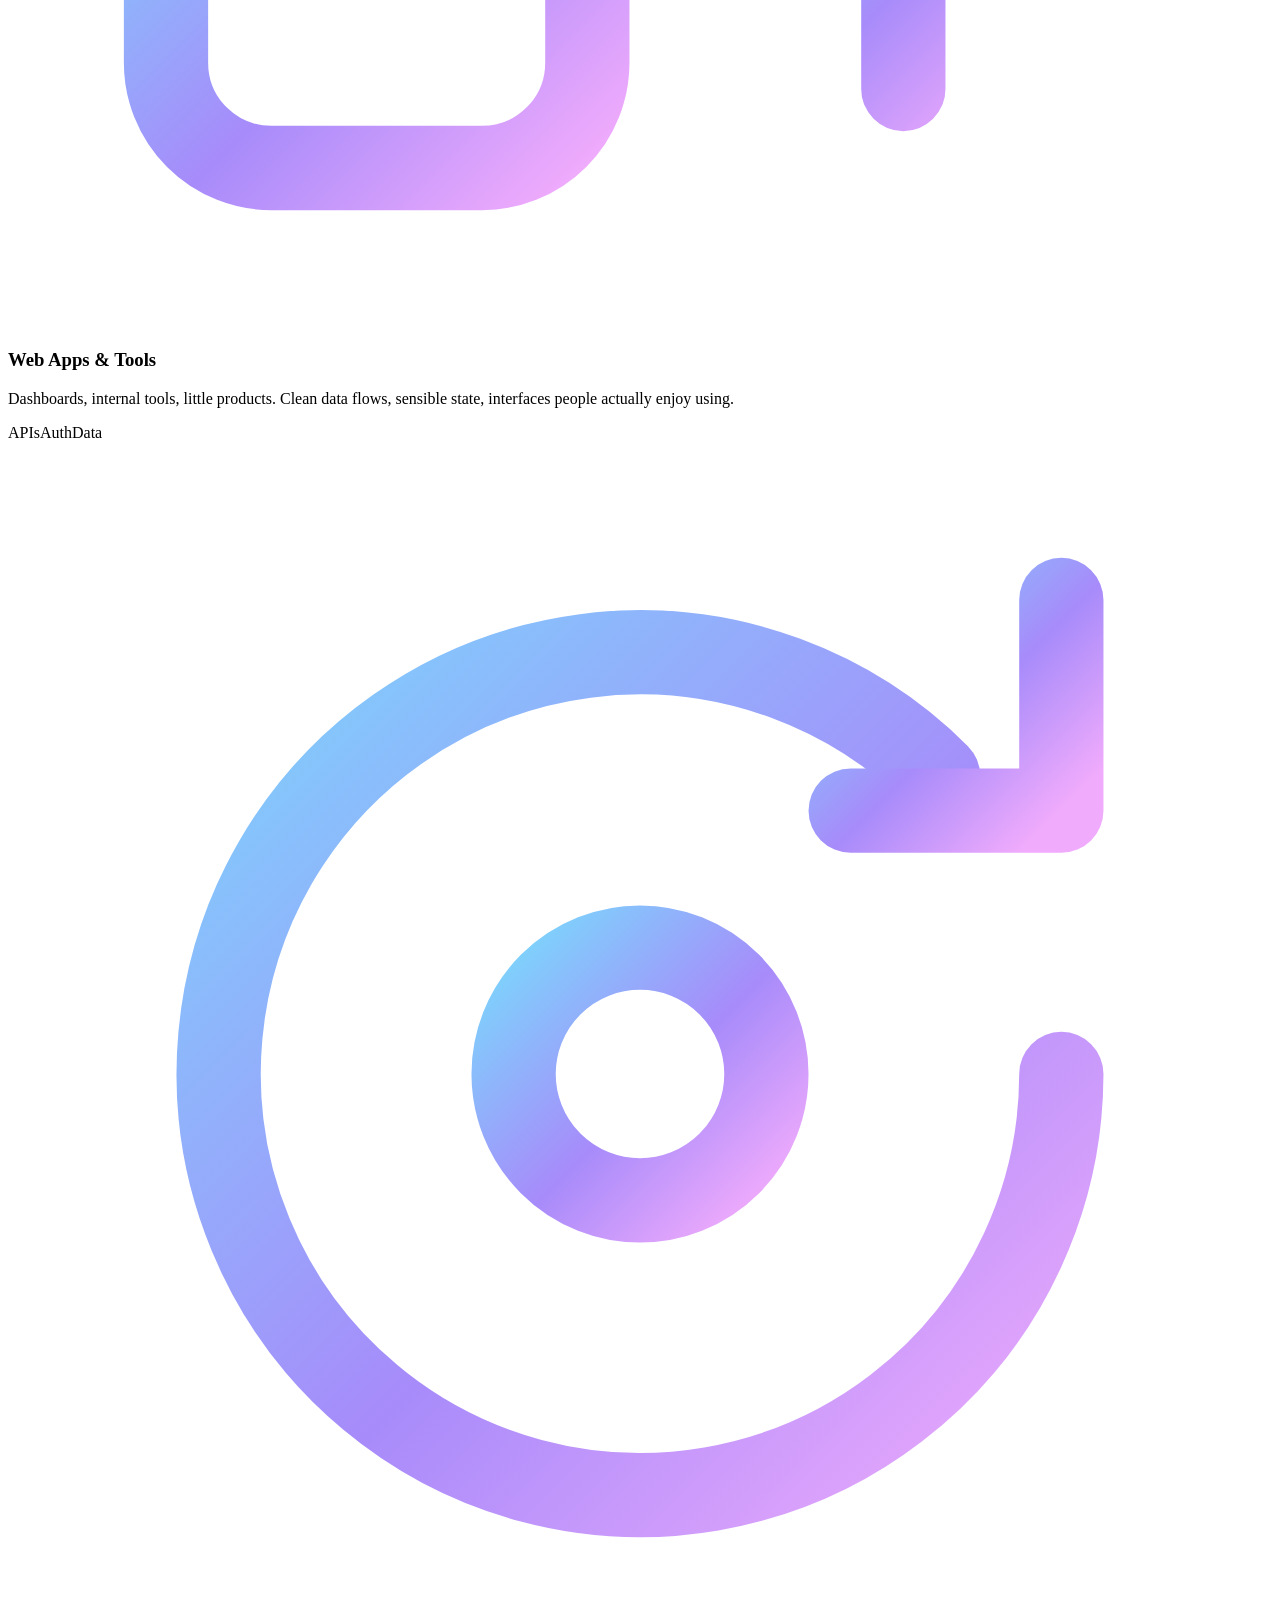
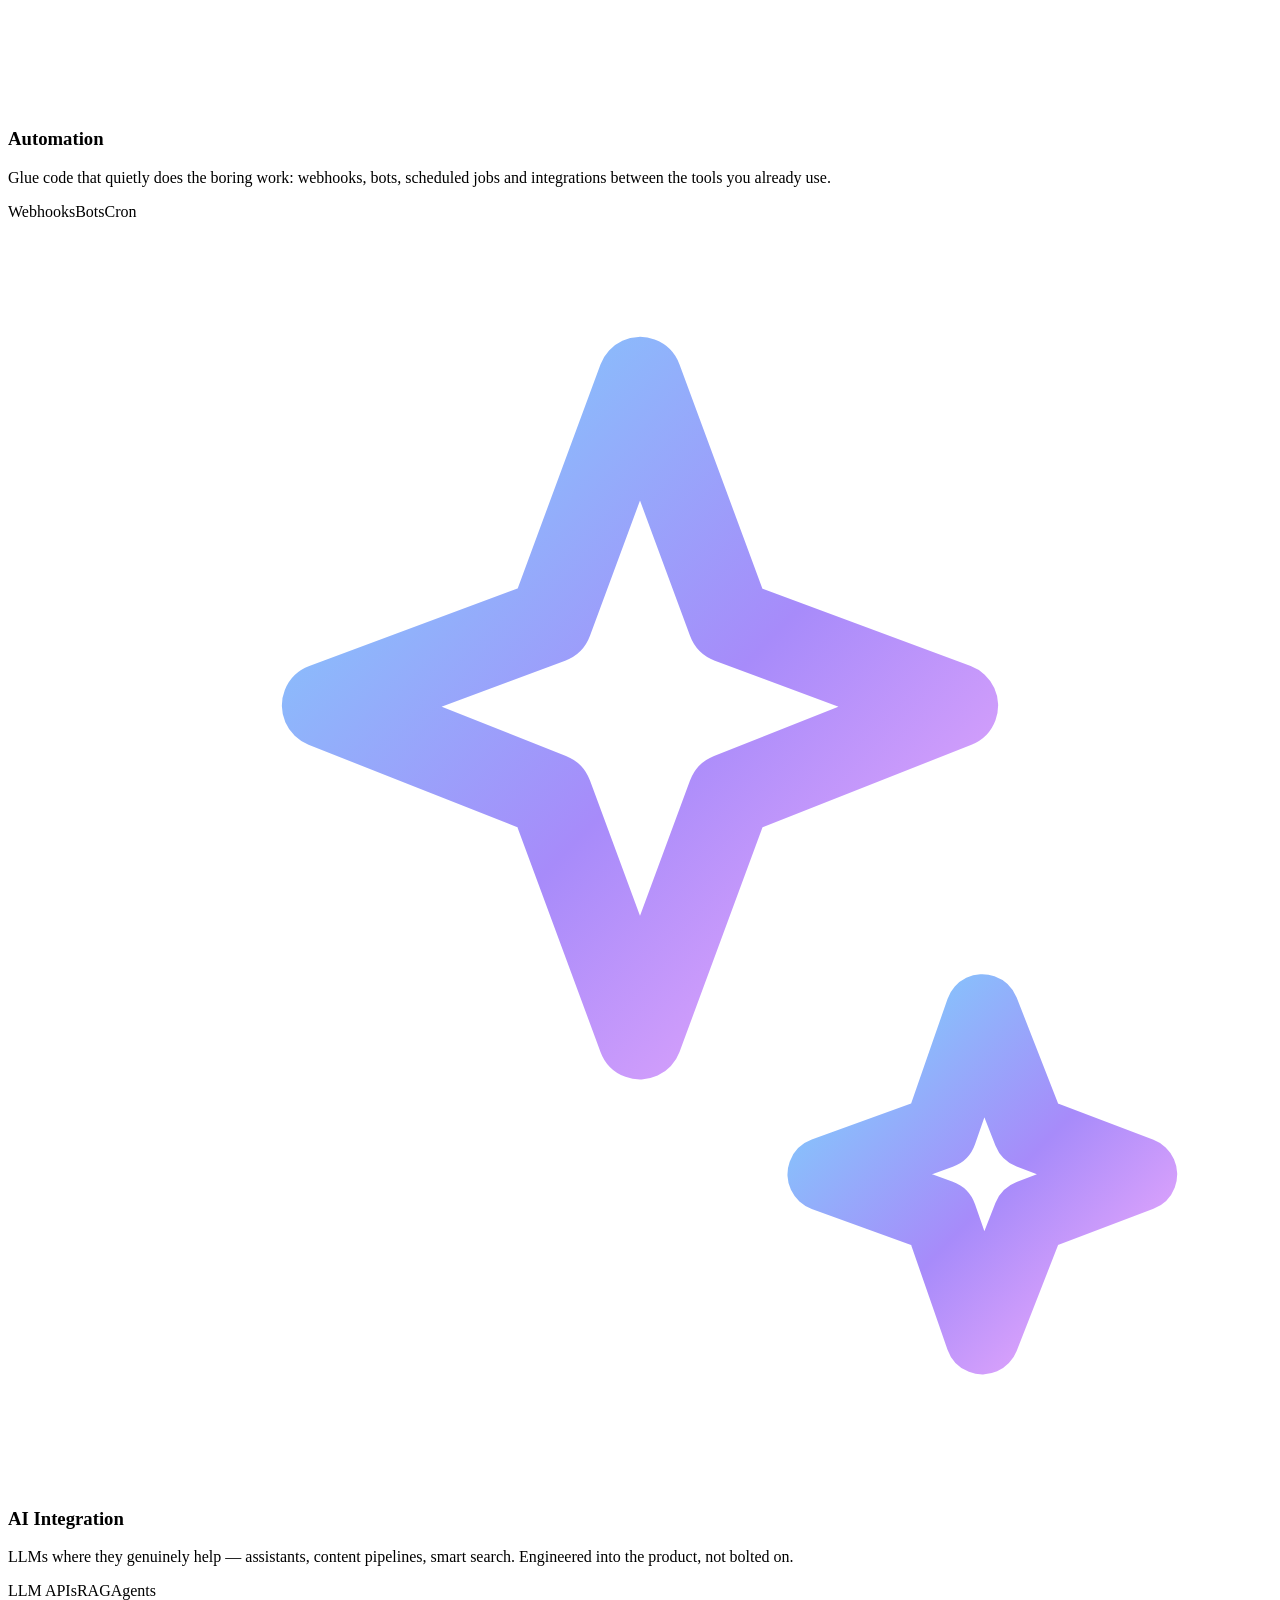
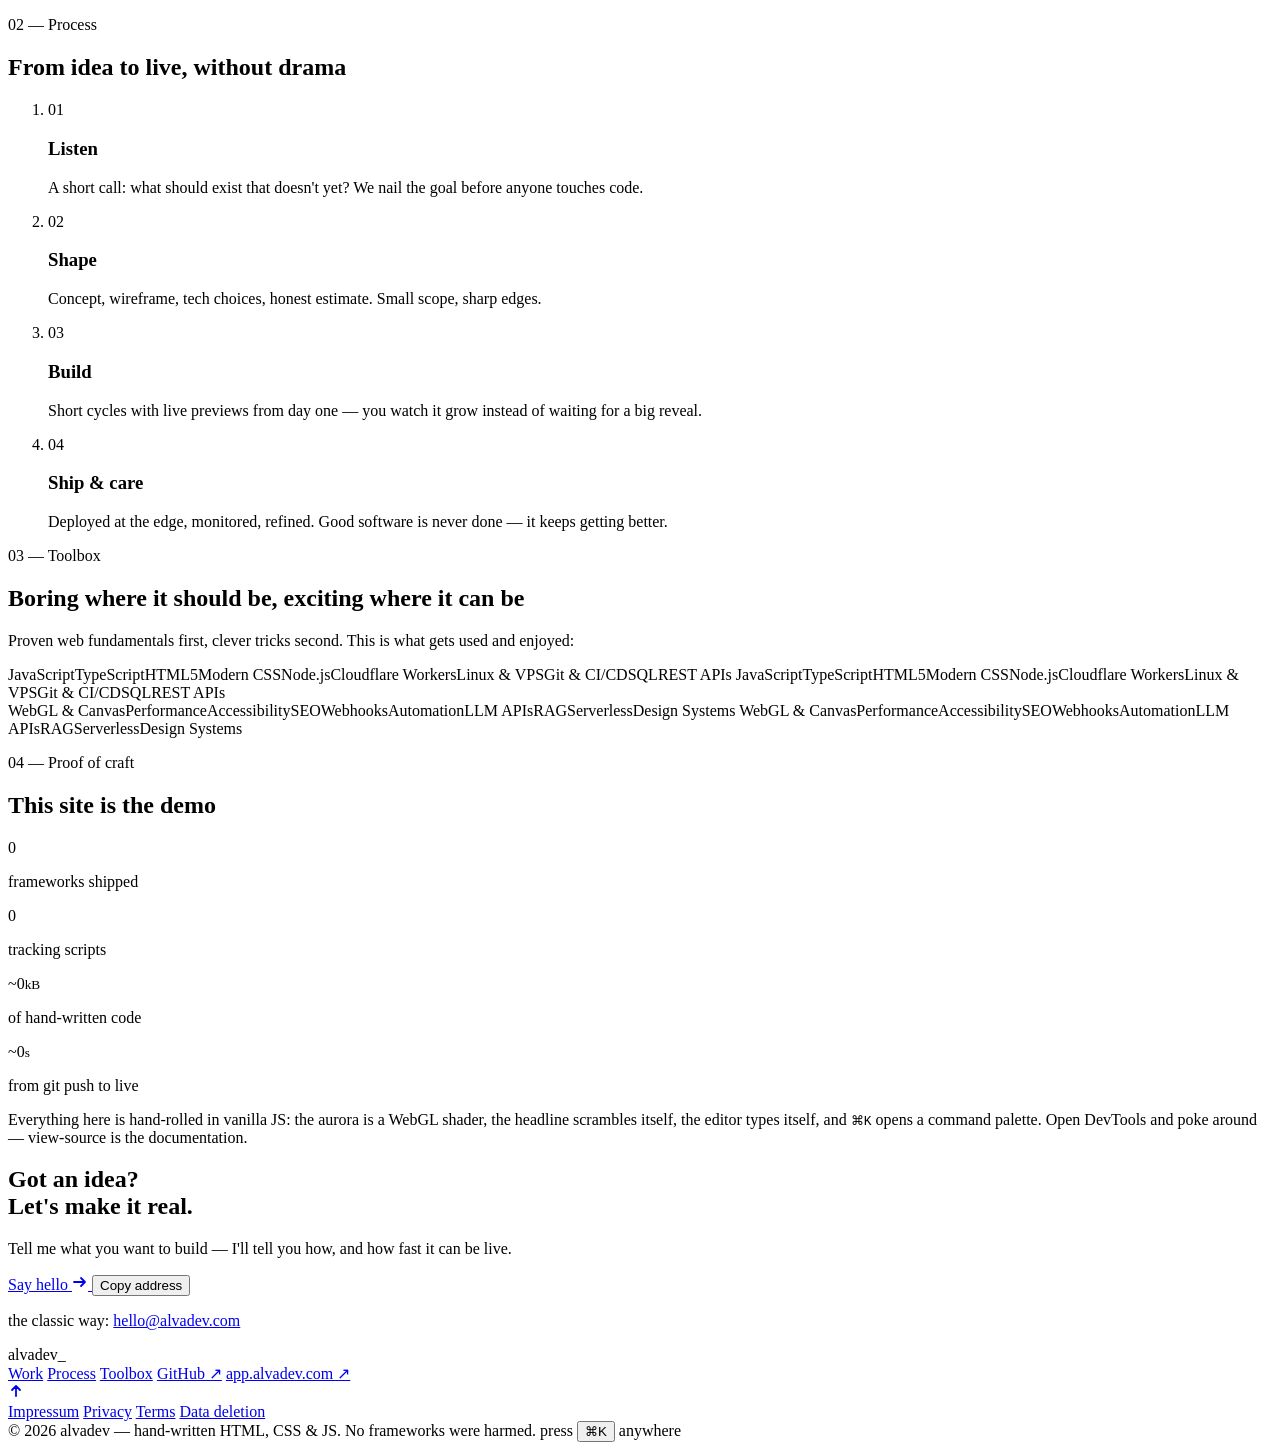
==== commit 8a8543f2: "Add Impressum and the legal pages Meta asks for alvadev.com had no legal pages. Opening a Facebook b" ====
--- a/public/index.html
+++ b/public/index.html
@@ -15,6 +15,13 @@
   <link rel="canonical" href="https://alvadev.com/">
   <meta name="theme-color" content="#05060b">
 
+  <!-- Meta / Facebook domain verification.
+       Business Suite -> Brand safety and suitability -> Domains -> alvadev.com
+       -> "Add a meta tag". Paste the content value below and uncomment.
+       Meta reads the root URL, so this one page is enough.
+  <meta name="facebook-domain-verification" content="PASTE_TOKEN_HERE">
+  -->
+
   <meta property="og:type" content="website">
   <meta property="og:url" content="https://alvadev.com/">
   <meta property="og:site_name" content="alvadev">
@@ -32,7 +39,7 @@
   <link rel="apple-touch-icon" href="/assets/apple-touch-icon.png">
 
   <link rel="preload" href="/assets/fonts/space-grotesk-var.woff2" as="font" type="font/woff2" crossorigin>
-  <link rel="stylesheet" href="/assets/style.css?v=1">
+  <link rel="stylesheet" href="/assets/style.css?v=2">
 
   <script>document.documentElement.classList.replace("no-js", "js");</script>
 
@@ -352,6 +359,12 @@
       <a class="to-top" href="#main" aria-label="Back to top">
         <svg width="16" height="16" viewBox="0 0 16 16" fill="none" aria-hidden="true"><path d="M8 13V3m0 0L4 7m4-4l4 4" stroke="currentColor" stroke-width="1.8" stroke-linecap="round" stroke-linejoin="round"/></svg>
       </a>
+      <nav class="footer-legal" aria-label="Legal">
+        <a href="/impressum">Impressum</a>
+        <a href="/privacy">Privacy</a>
+        <a href="/terms">Terms</a>
+        <a href="/data-deletion">Data deletion</a>
+      </nav>
       <div class="footer-note">
         <span>© <span id="year">2026</span> alvadev — hand-written HTML, CSS &amp; JS. No frameworks were harmed.</span>
         <span>press <button class="kbd-hint" data-palette>⌘K</button> anywhere</span>
@@ -372,6 +385,6 @@
   <div class="toast" id="toast" role="status" aria-live="polite"></div>
 
   <script src="/assets/aurora.js?v=1" defer></script>
-  <script src="/assets/app.js?v=1" defer></script>
+  <script src="/assets/app.js?v=2" defer></script>
 </body>
 </html>
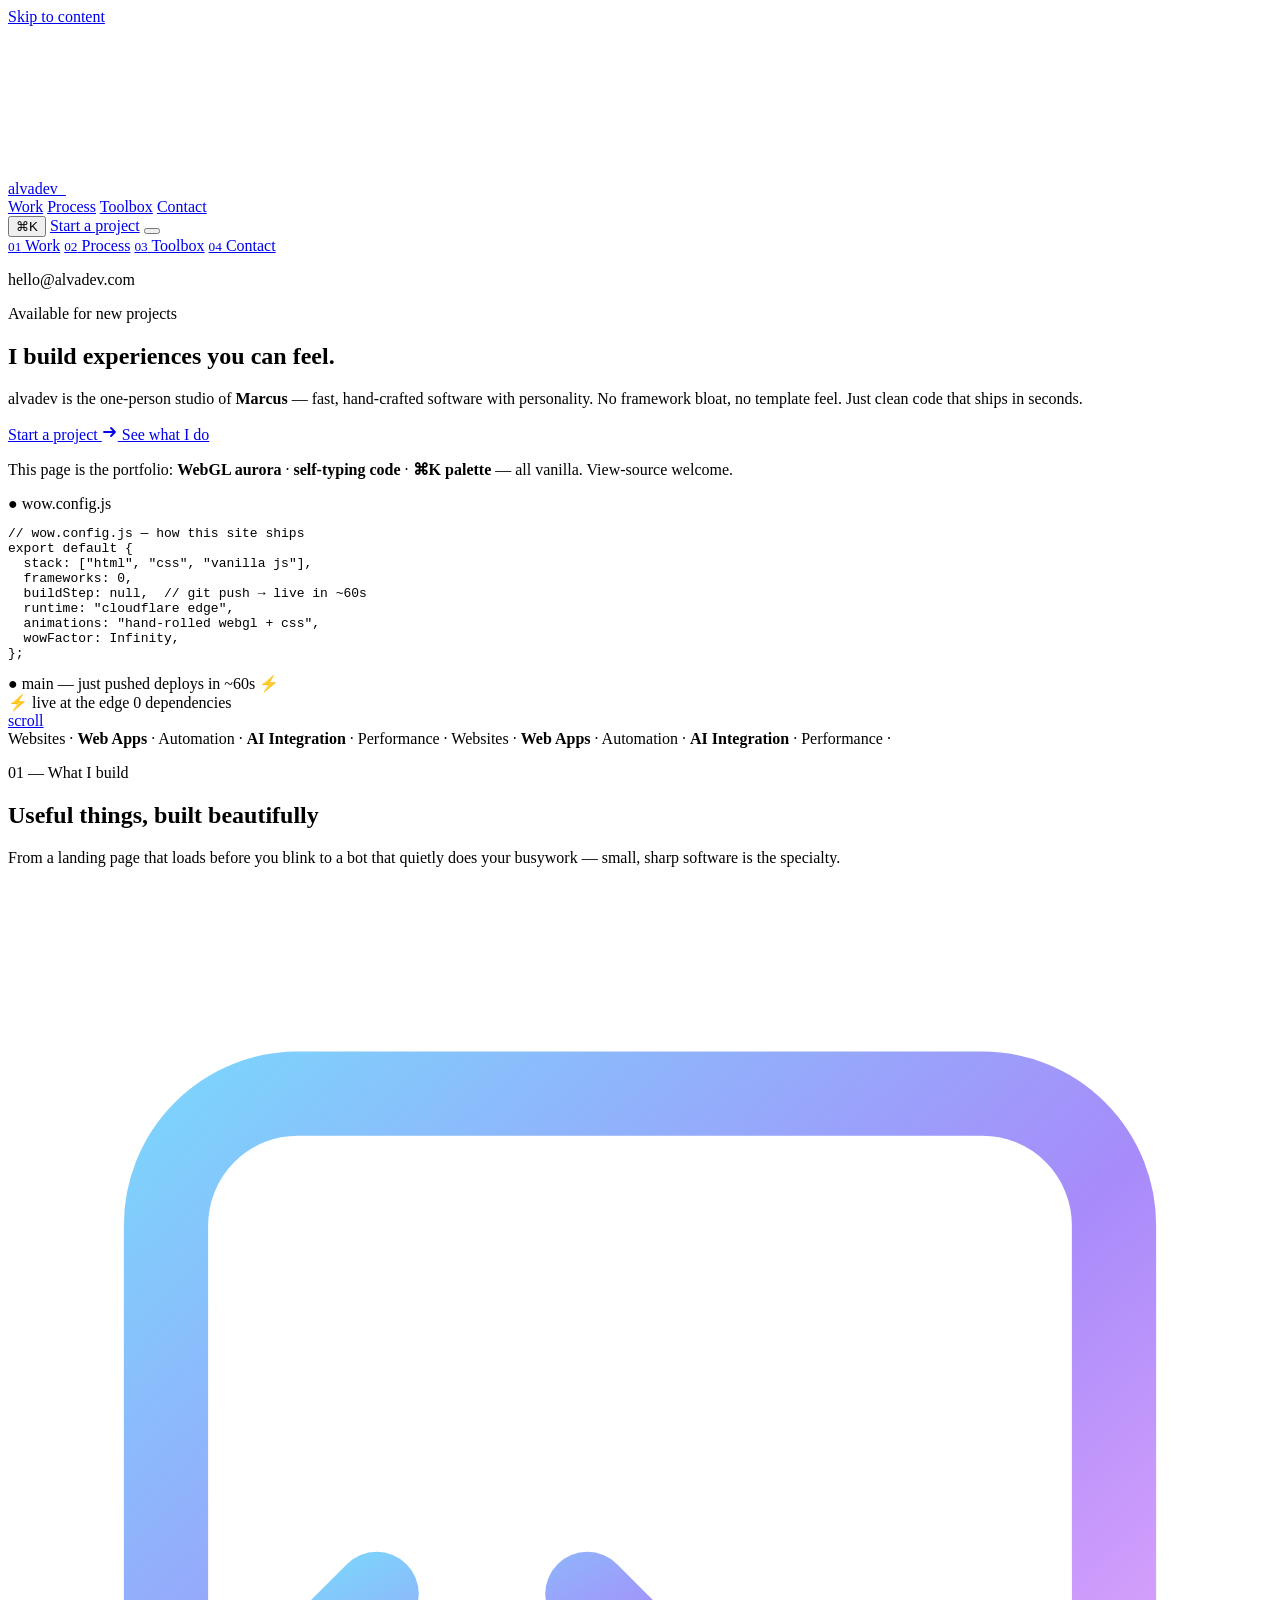
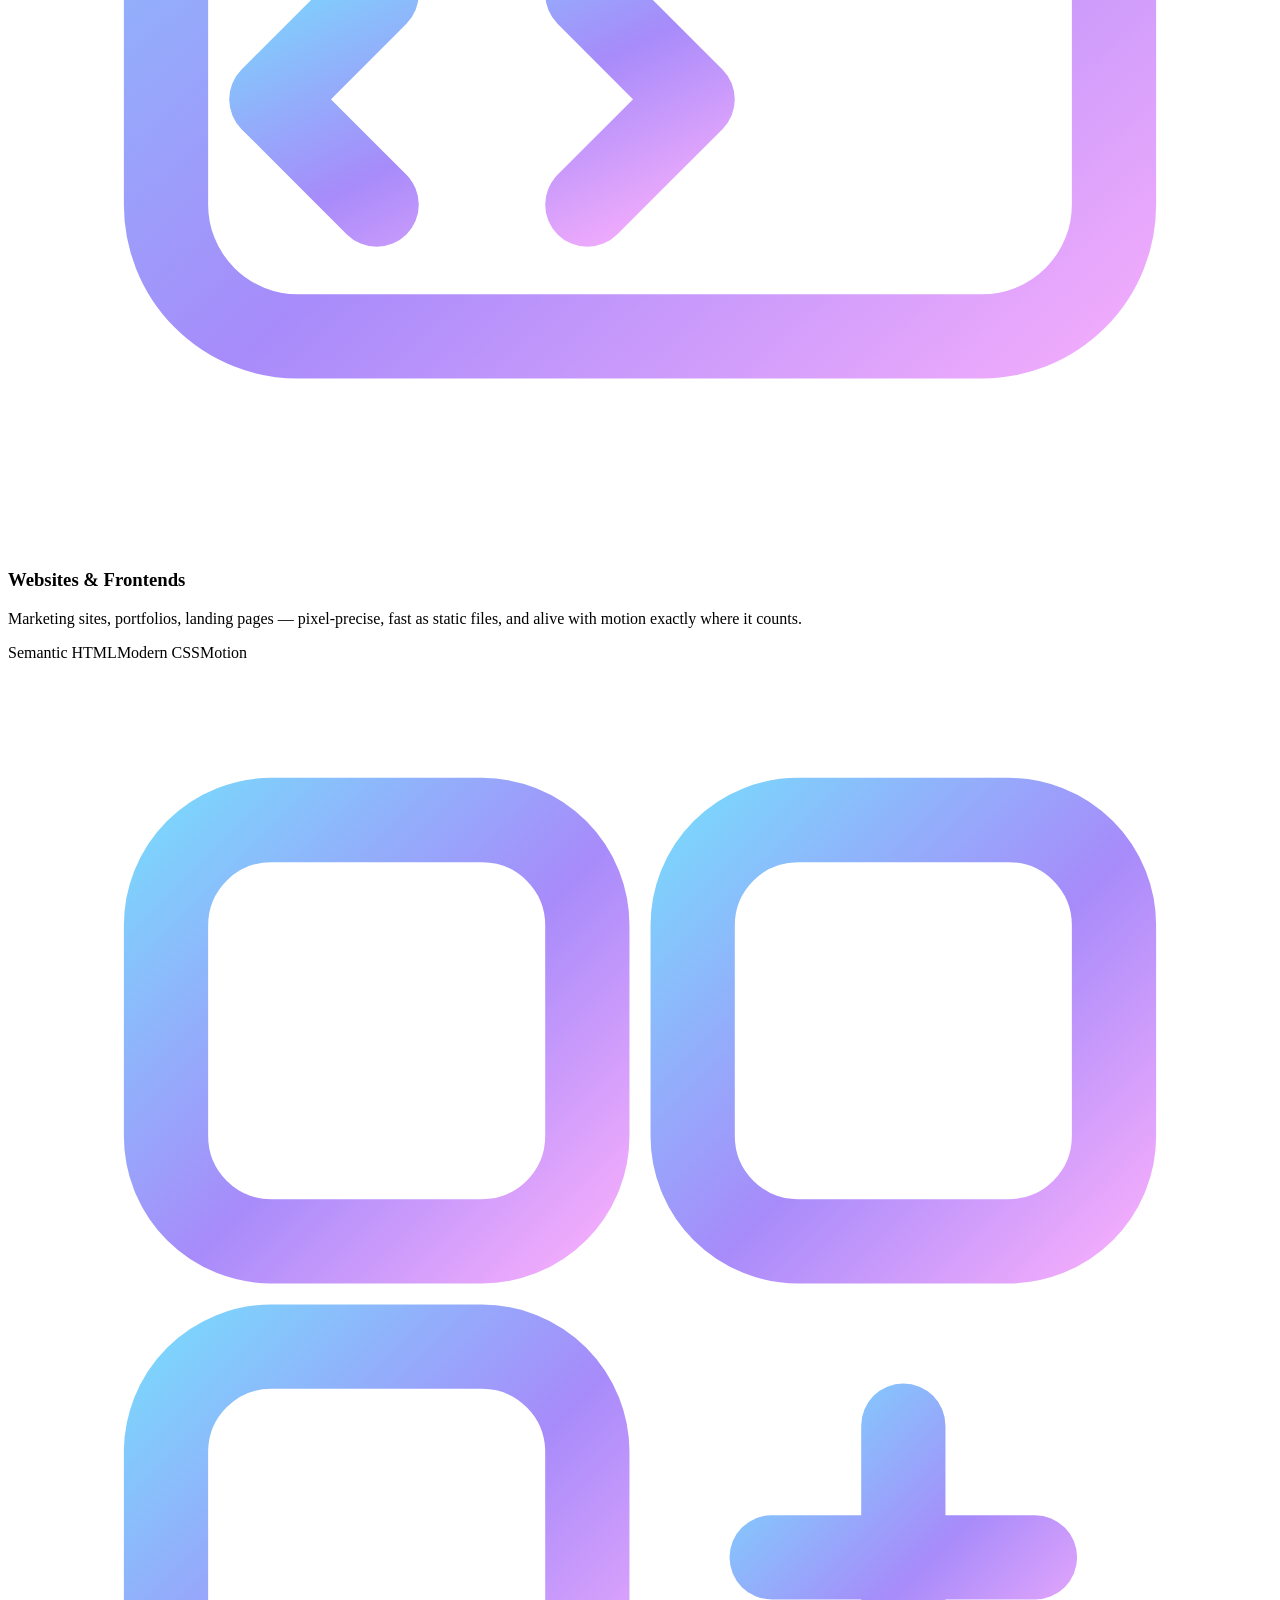
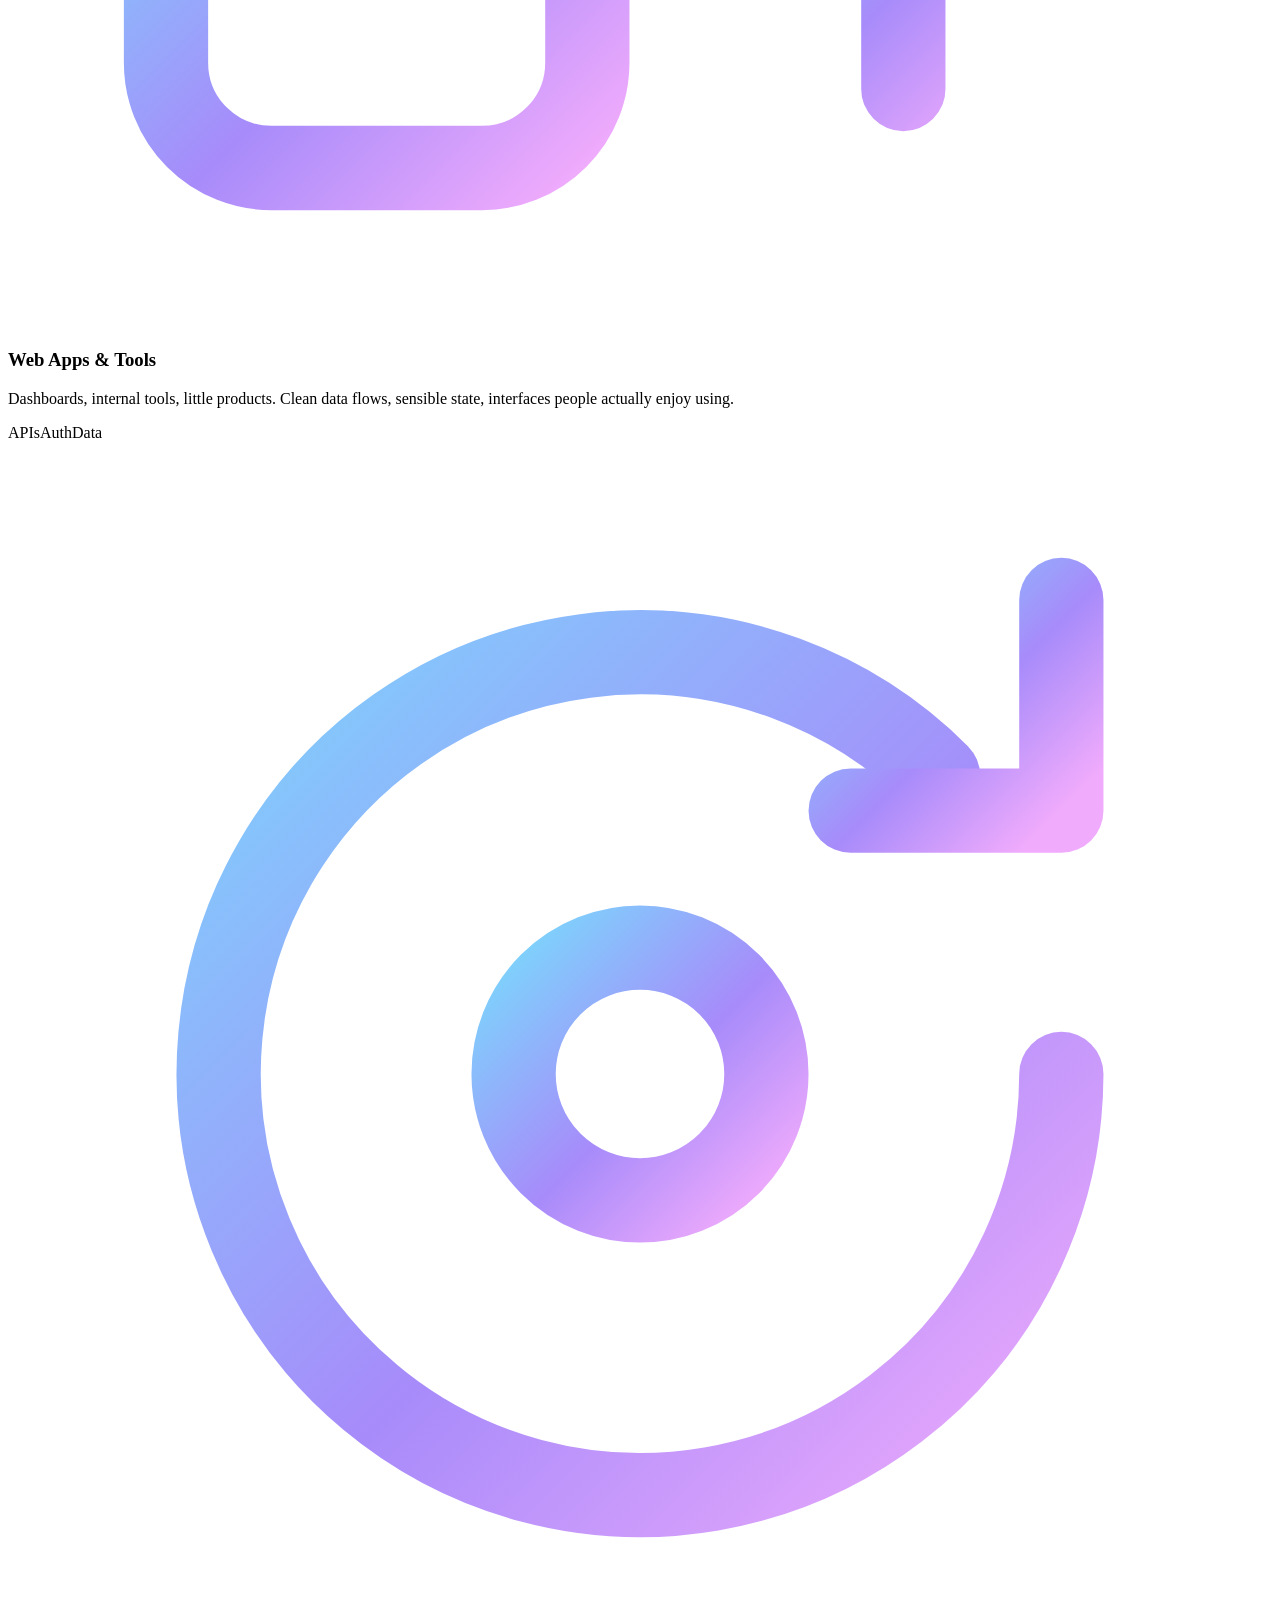
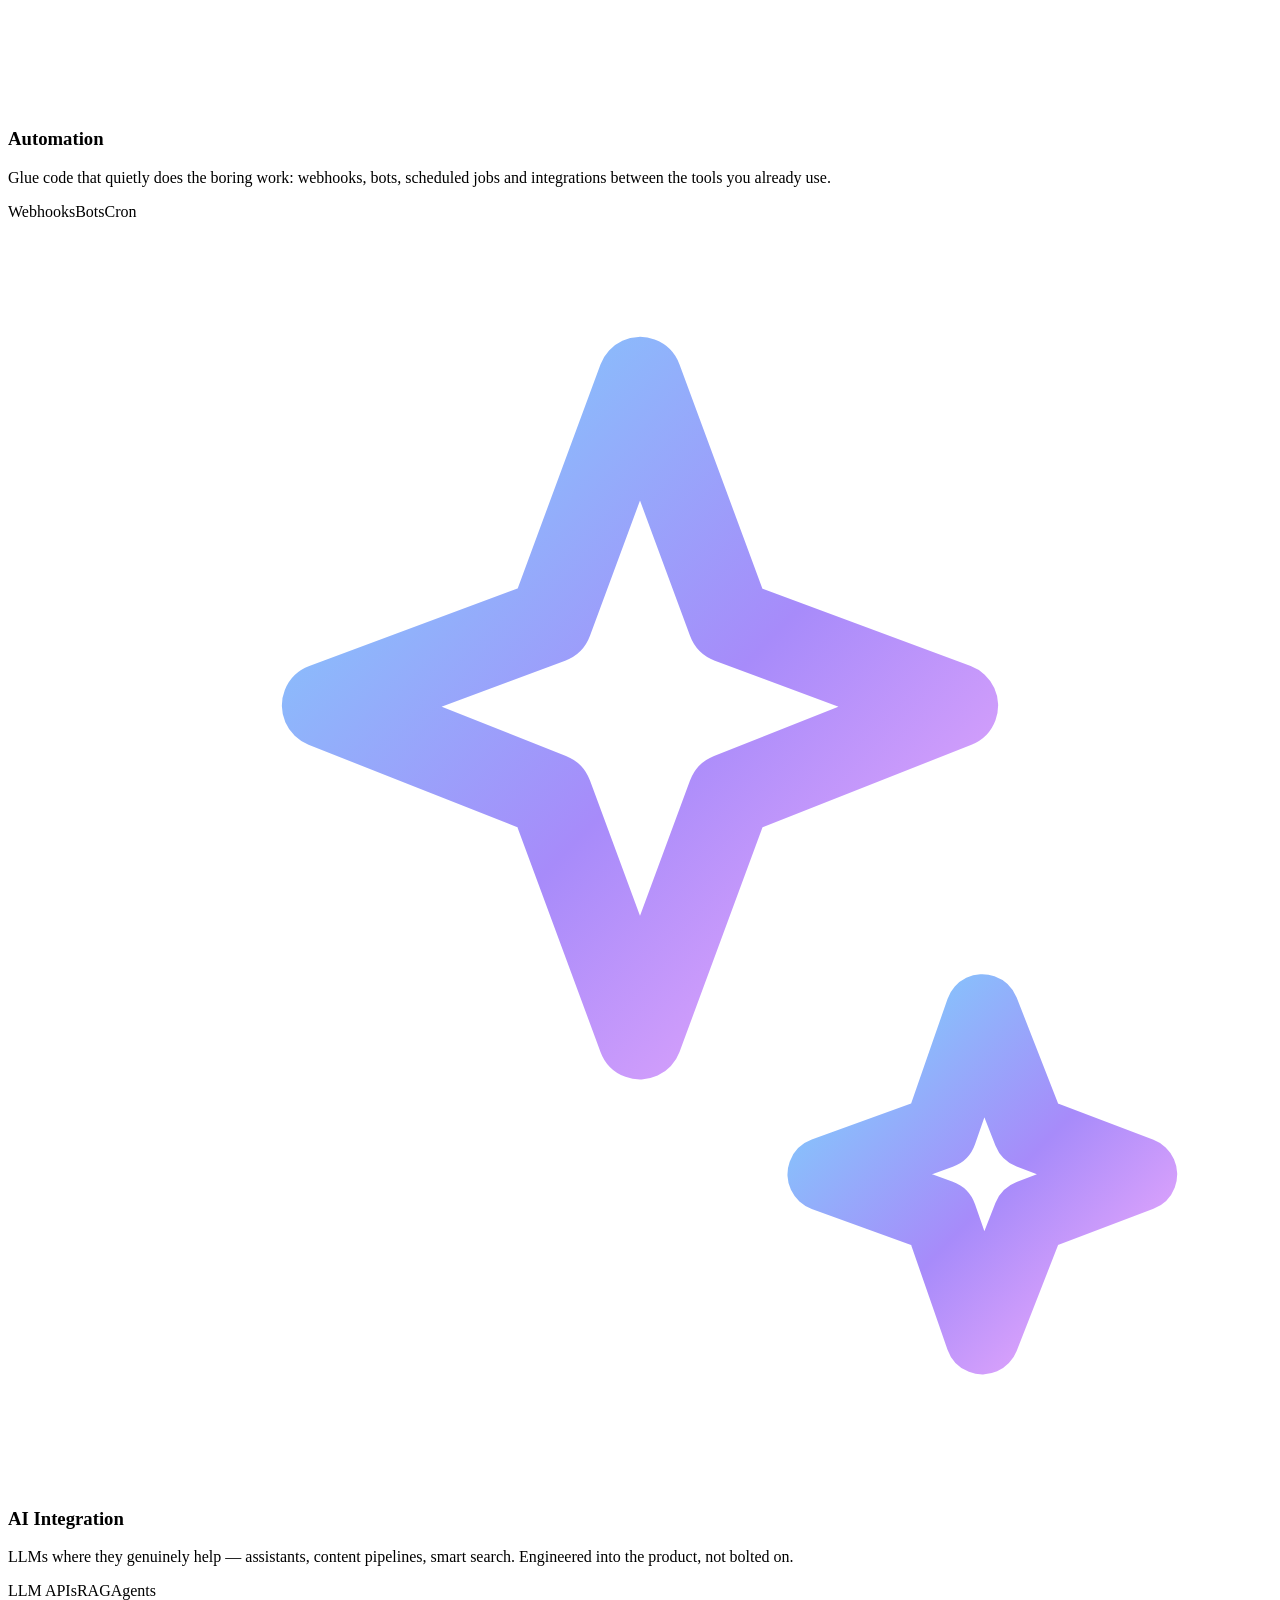
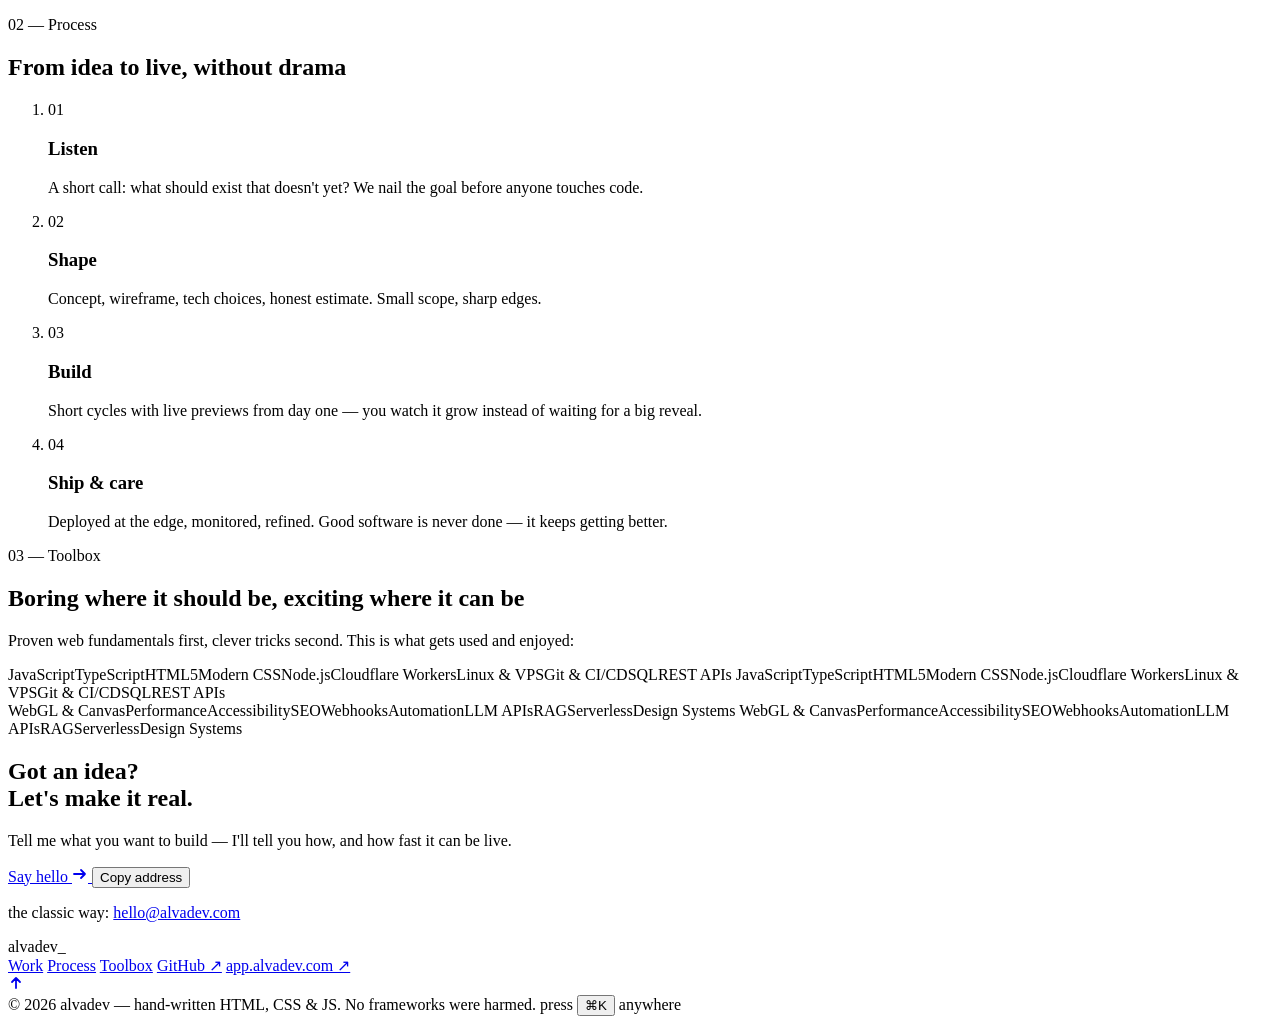
==== commit 4ec8a61c: "Remove Proof of craft section and unused styles and counters" ====
--- a/public/index.html
+++ b/public/index.html
@@ -15,13 +15,6 @@
   <link rel="canonical" href="https://alvadev.com/">
   <meta name="theme-color" content="#05060b">
 
-  <!-- Meta / Facebook domain verification.
-       Business Suite -> Brand safety and suitability -> Domains -> alvadev.com
-       -> "Add a meta tag". Paste the content value below and uncomment.
-       Meta reads the root URL, so this one page is enough.
-  <meta name="facebook-domain-verification" content="PASTE_TOKEN_HERE">
-  -->
-
   <meta property="og:type" content="website">
   <meta property="og:url" content="https://alvadev.com/">
   <meta property="og:site_name" content="alvadev">
@@ -39,7 +32,7 @@
   <link rel="apple-touch-icon" href="/assets/apple-touch-icon.png">
 
   <link rel="preload" href="/assets/fonts/space-grotesk-var.woff2" as="font" type="font/woff2" crossorigin>
-  <link rel="stylesheet" href="/assets/style.css?v=2">
+  <link rel="stylesheet" href="/assets/style.css?v=1">
 
   <script>document.documentElement.classList.replace("no-js", "js");</script>
 
@@ -289,42 +282,6 @@
       </div>
     </section>
 
-    <!-- ============ PROOF OF CRAFT ============ -->
-    <section class="sec craft" id="craft">
-      <div class="container">
-        <header class="sec-head reveal">
-          <p class="sec-eyebrow">04 — Proof of craft</p>
-          <h2 class="sec-title">This site <span class="grad">is the demo</span></h2>
-        </header>
-
-        <div class="craft-grid">
-          <div class="stat reveal" style="--d:0s">
-            <span class="stat-num"><span data-count="0" data-from="12">0</span></span>
-            <p class="stat-label">frameworks shipped</p>
-          </div>
-          <div class="stat reveal" style="--d:.08s">
-            <span class="stat-num"><span data-count="0" data-from="7">0</span></span>
-            <p class="stat-label">tracking scripts</p>
-          </div>
-          <div class="stat reveal" style="--d:.16s">
-            <span class="stat-num">~<span data-count="74">0</span><small>kB</small></span>
-            <p class="stat-label">of hand-written code</p>
-          </div>
-          <div class="stat reveal" style="--d:.24s">
-            <span class="stat-num">~<span data-count="60">0</span><small>s</small></span>
-            <p class="stat-label">from git push to live</p>
-          </div>
-        </div>
-
-        <p class="craft-note reveal">
-          Everything here is hand-rolled in vanilla JS: the aurora is a WebGL shader,
-          the headline scrambles itself, the editor types itself, and <code>⌘K</code>
-          opens a command palette. Open DevTools and poke around — view-source is the
-          documentation.
-        </p>
-      </div>
-    </section>
-
     <!-- ============ CONTACT ============ -->
     <section class="sec contact" id="contact">
       <div class="container">
@@ -359,12 +316,6 @@
       <a class="to-top" href="#main" aria-label="Back to top">
         <svg width="16" height="16" viewBox="0 0 16 16" fill="none" aria-hidden="true"><path d="M8 13V3m0 0L4 7m4-4l4 4" stroke="currentColor" stroke-width="1.8" stroke-linecap="round" stroke-linejoin="round"/></svg>
       </a>
-      <nav class="footer-legal" aria-label="Legal">
-        <a href="/impressum">Impressum</a>
-        <a href="/privacy">Privacy</a>
-        <a href="/terms">Terms</a>
-        <a href="/data-deletion">Data deletion</a>
-      </nav>
       <div class="footer-note">
         <span>© <span id="year">2026</span> alvadev — hand-written HTML, CSS &amp; JS. No frameworks were harmed.</span>
         <span>press <button class="kbd-hint" data-palette>⌘K</button> anywhere</span>
@@ -385,6 +336,7 @@
   <div class="toast" id="toast" role="status" aria-live="polite"></div>
 
   <script src="/assets/aurora.js?v=1" defer></script>
-  <script src="/assets/app.js?v=2" defer></script>
+  <script src="/assets/app.js?v=1" defer></script>
 </body>
 </html>
+
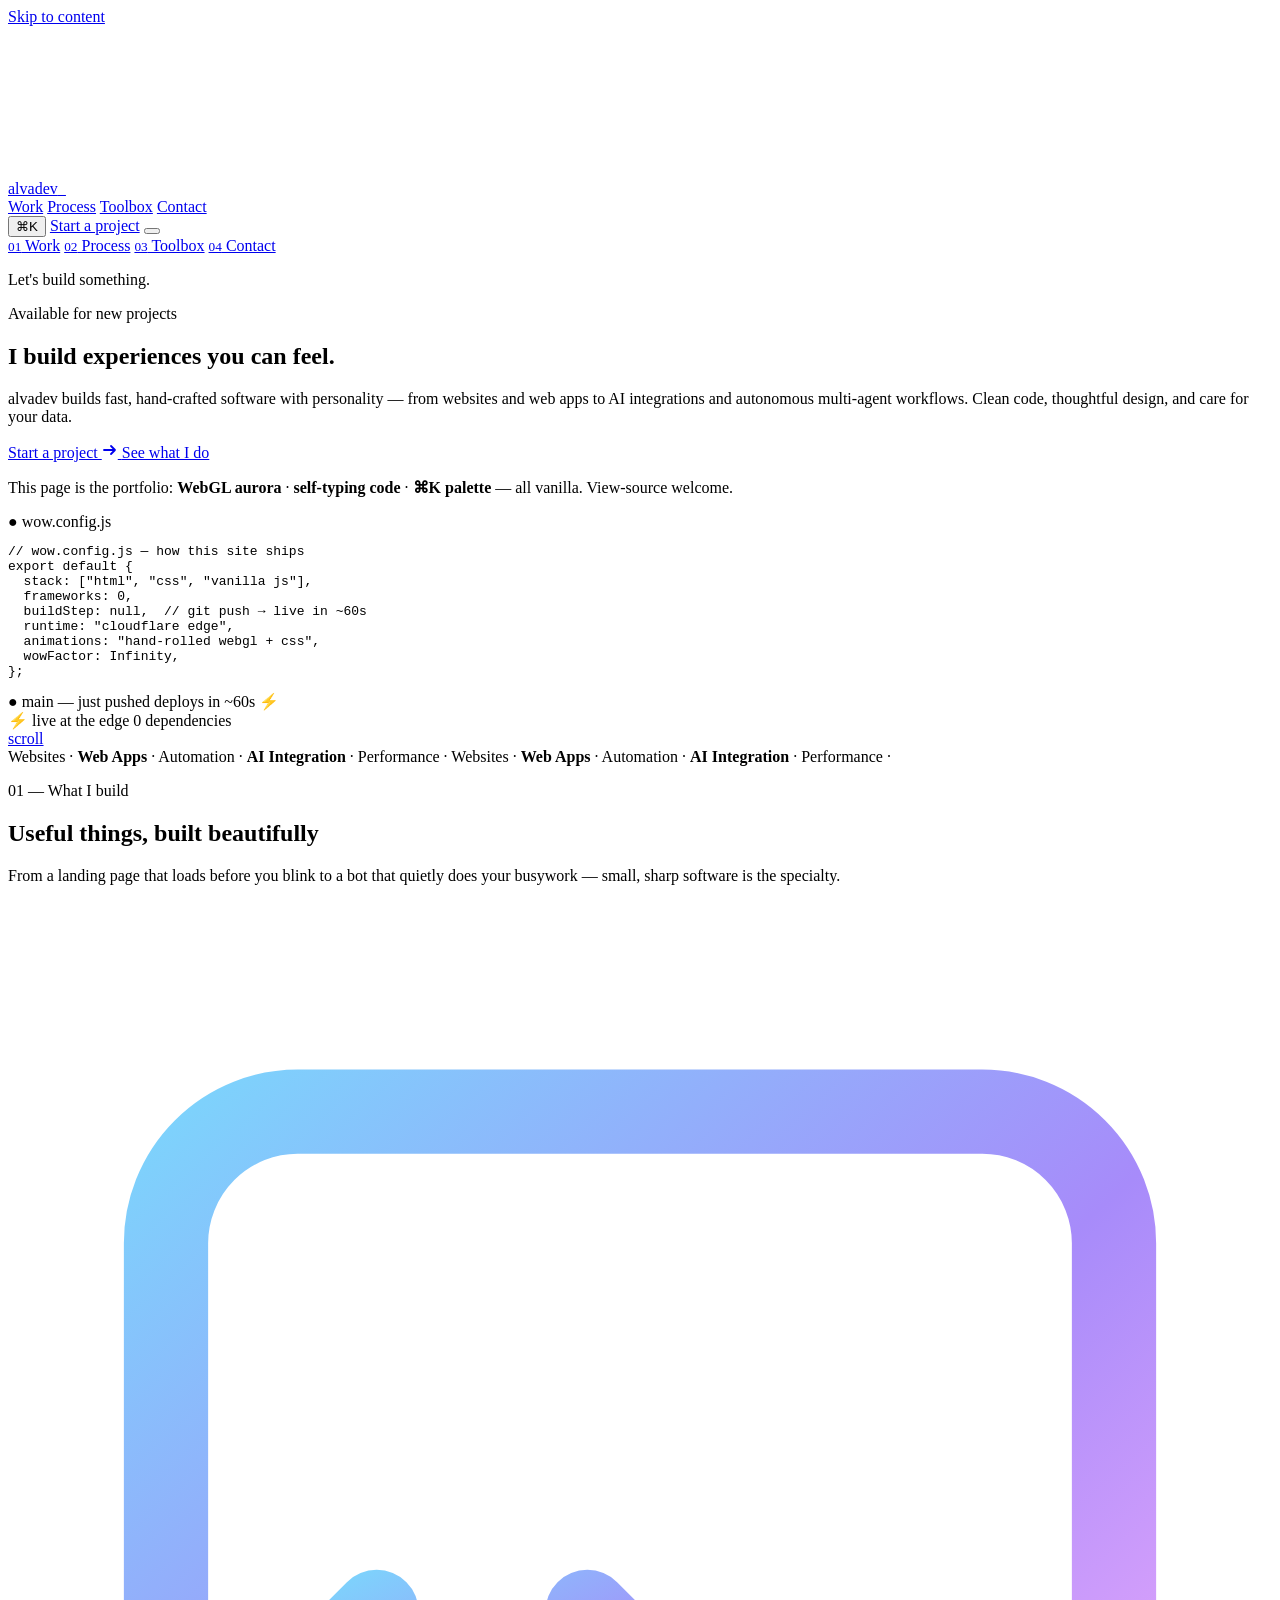
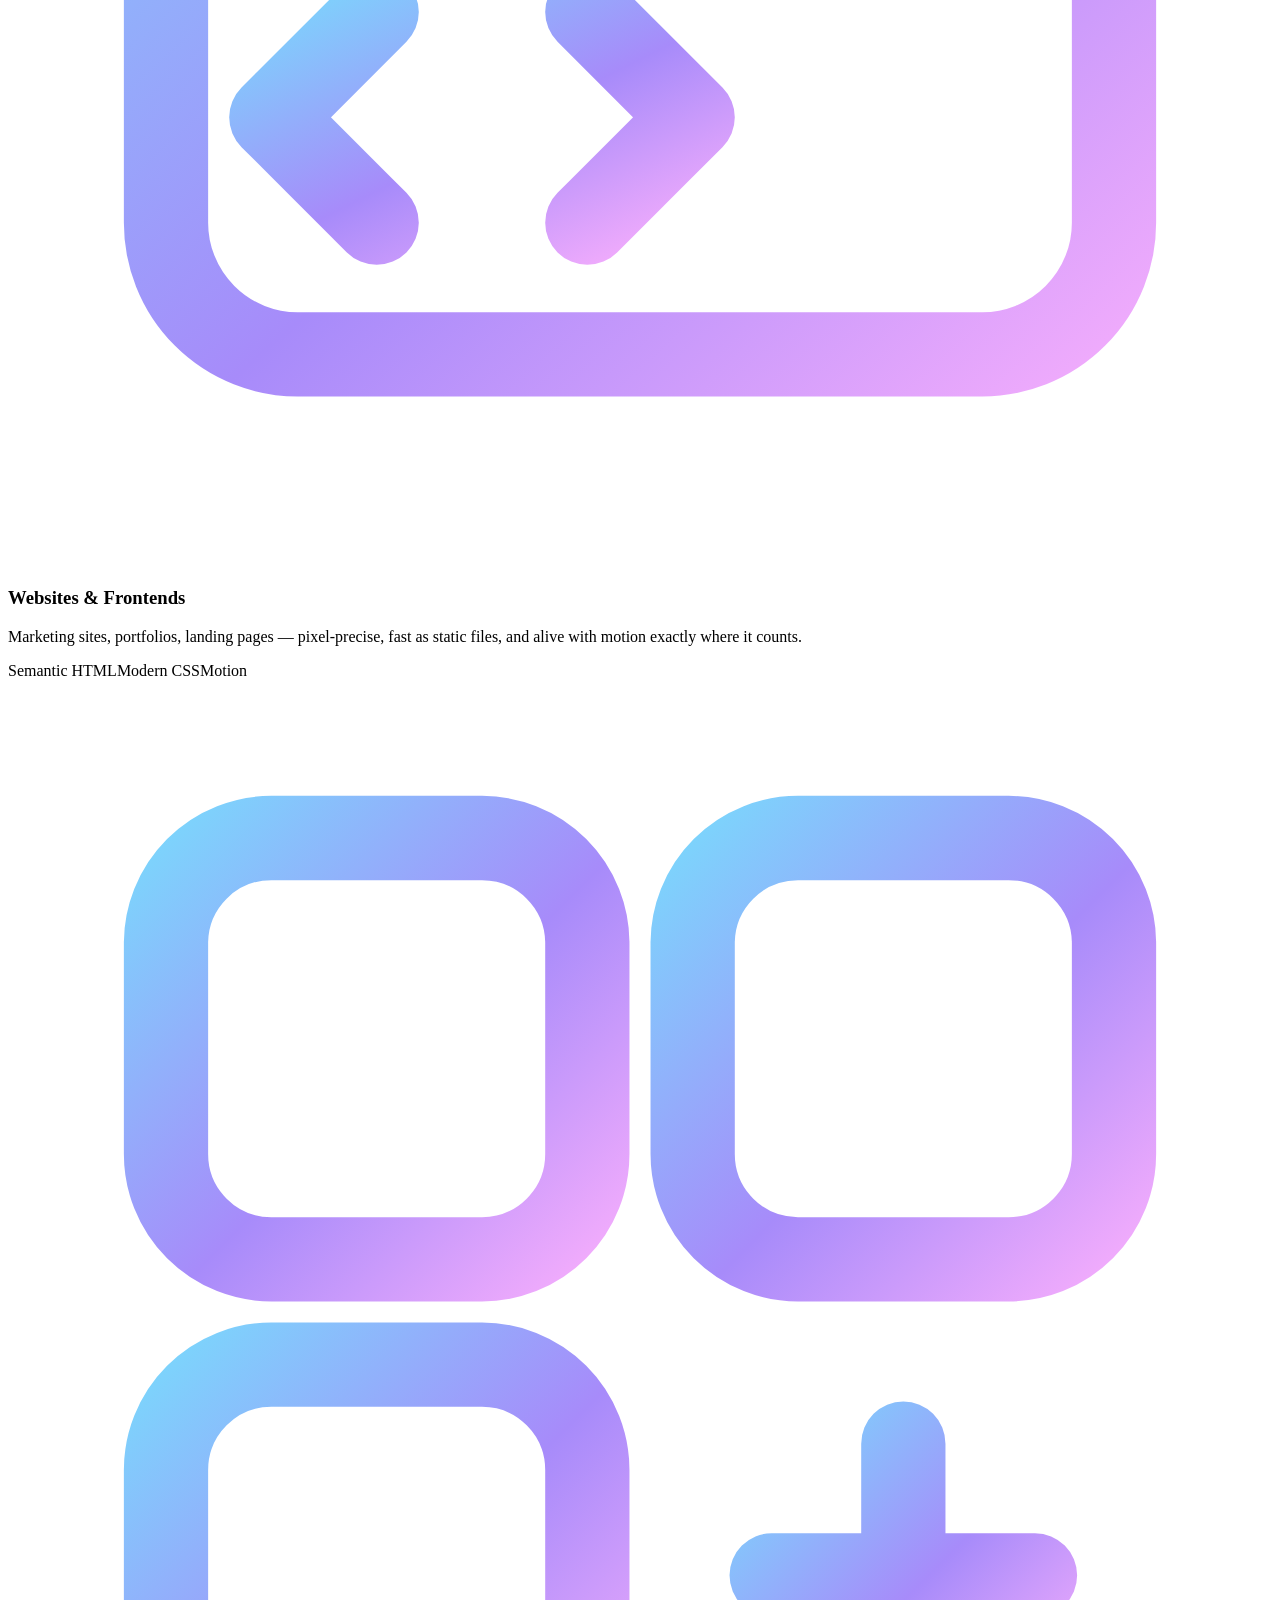
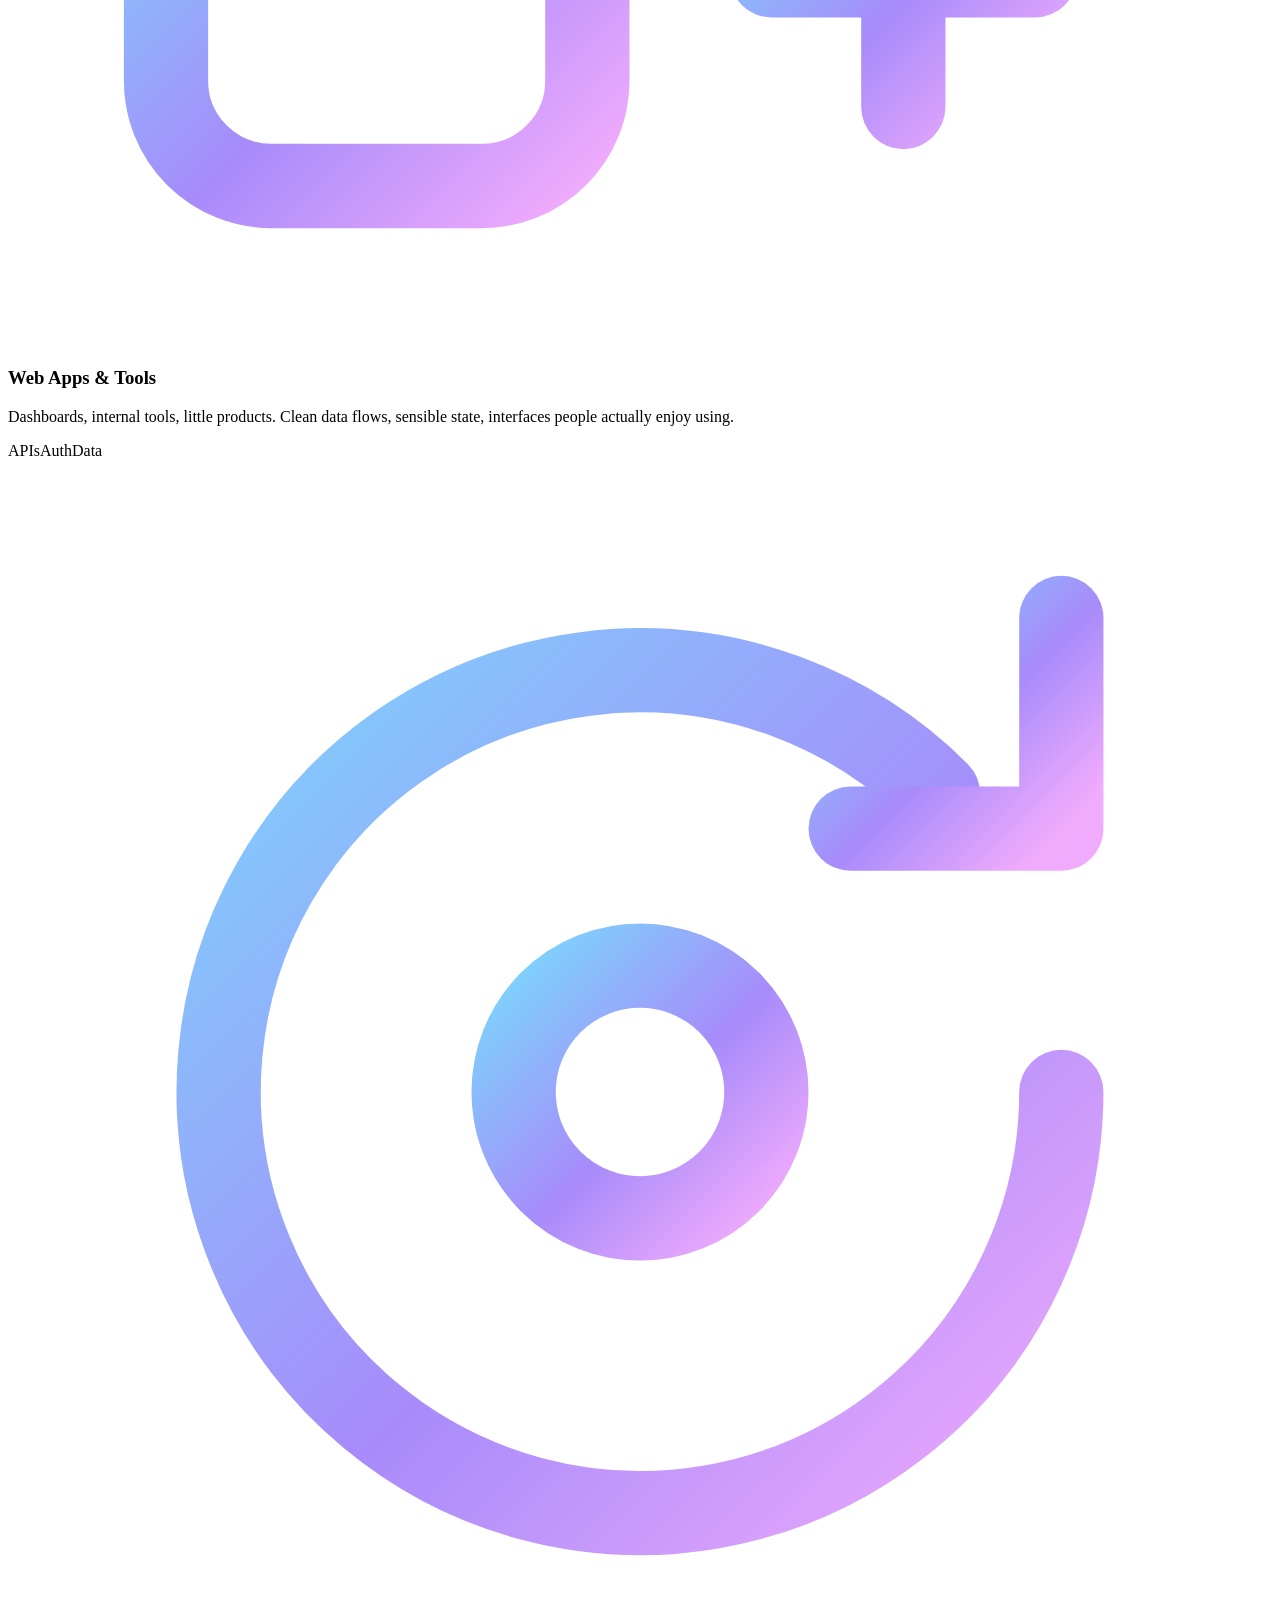
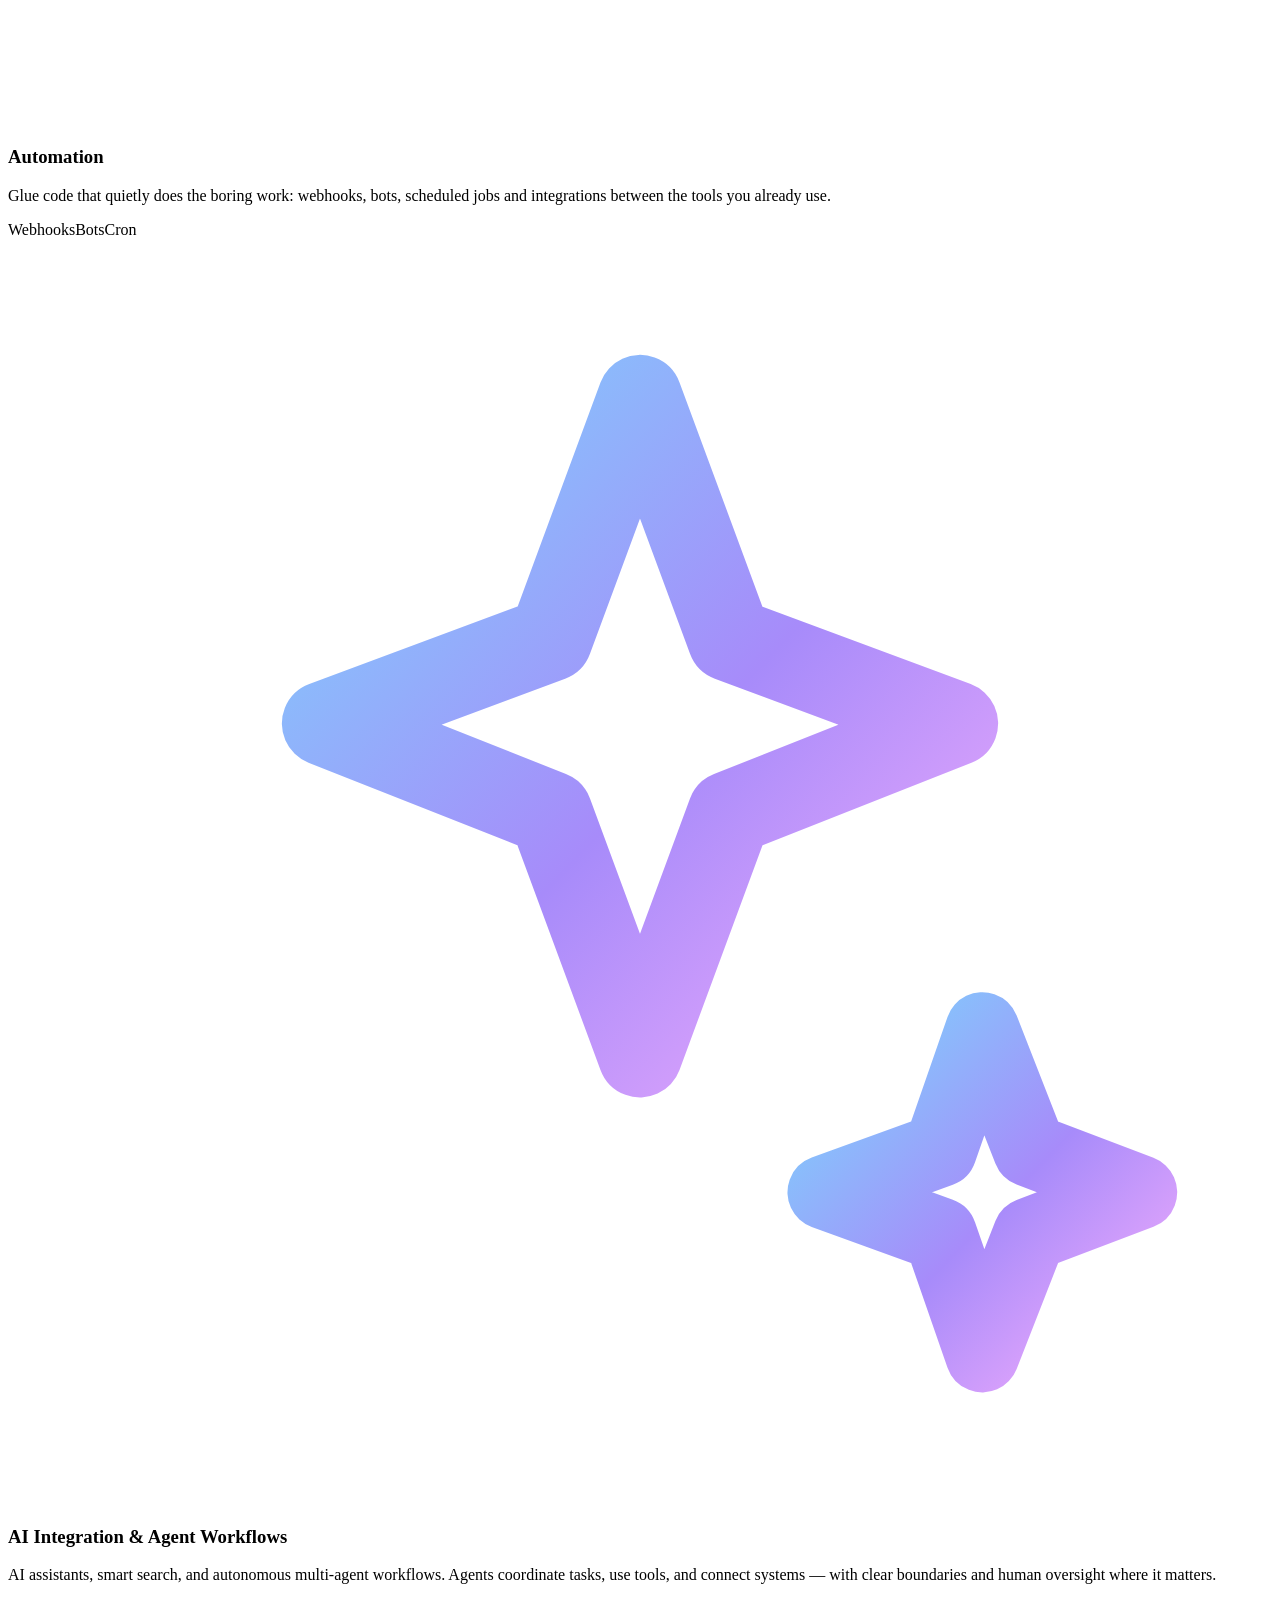
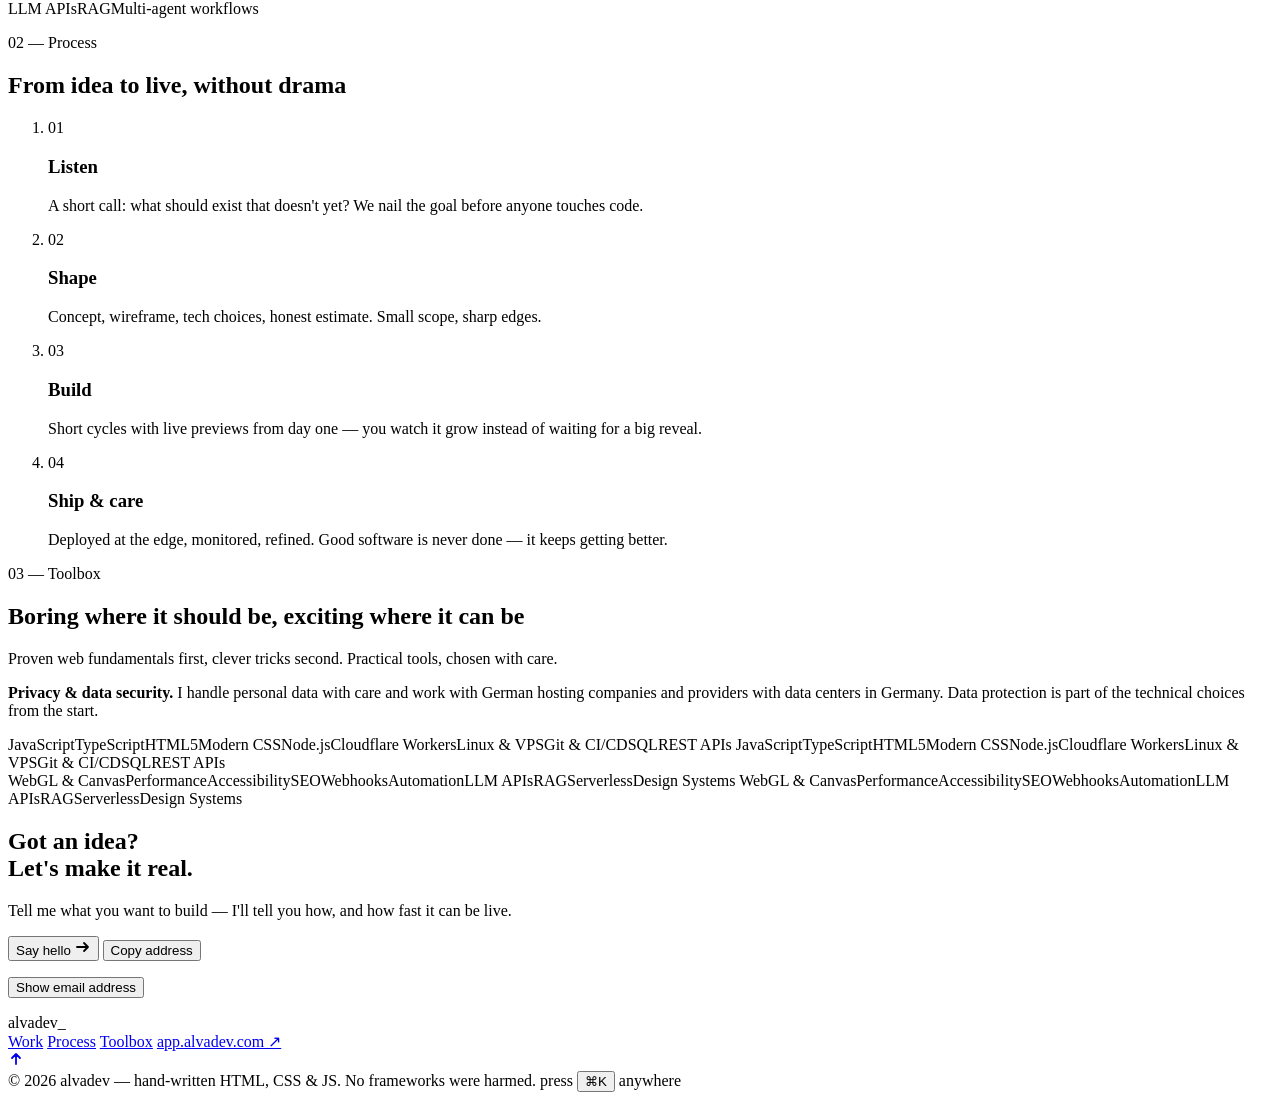
==== commit 1402b603: "Protect site identity and email; add AI workflows and data privacy copy" ====
--- a/public/index.html
+++ b/public/index.html
@@ -32,7 +32,7 @@
   <link rel="apple-touch-icon" href="/assets/apple-touch-icon.png">
 
   <link rel="preload" href="/assets/fonts/space-grotesk-var.woff2" as="font" type="font/woff2" crossorigin>
-  <link rel="stylesheet" href="/assets/style.css?v=1">
+  <link rel="stylesheet" href="/assets/style.css?v=2">
 
   <script>document.documentElement.classList.replace("no-js", "js");</script>
 
@@ -91,7 +91,7 @@
       <a class="menu-link" href="#process"><small>02</small> Process</a>
       <a class="menu-link" href="#stack"><small>03</small> Toolbox</a>
       <a class="menu-link" href="#contact"><small>04</small> Contact</a>
-      <p class="menu-foot">hello@alvadev.com</p>
+      <p class="menu-foot">Let's build something.</p>
     </nav>
   </div>
 
@@ -110,9 +110,9 @@
           </h1>
 
           <p class="hero-sub stage" style="--d:.4s">
-            alvadev is the one-person studio of <strong>Marcus</strong> — fast, hand-crafted
-            software with personality. No framework bloat, no template feel. Just clean
-            code that ships in seconds.
+            alvadev builds fast, hand-crafted software with personality — from websites
+            and web apps to AI integrations and autonomous multi-agent workflows.
+            Clean code, thoughtful design, and care for your data.
           </p>
 
           <div class="hero-cta stage" style="--d:.52s">
@@ -215,9 +215,9 @@
             <div class="card-icon" aria-hidden="true">
               <svg viewBox="0 0 24 24" fill="none"><path d="M12 3l1.7 4.6L18 9.2l-4.3 1.7L12 15.5l-1.7-4.6L6 9.2l4.3-1.6L12 3z" stroke="url(#icon-grad)" stroke-width="1.6" stroke-linejoin="round"/><path d="M18.5 15l.9 2.3 2.1.8-2.1.8-.9 2.3-.8-2.3-2.2-.8 2.2-.8.8-2.3z" stroke="url(#icon-grad)" stroke-width="1.4" stroke-linejoin="round"/></svg>
             </div>
-            <h3>AI Integration</h3>
-            <p>LLMs where they genuinely help — assistants, content pipelines, smart search. Engineered into the product, not bolted on.</p>
-            <div class="card-tags"><span>LLM APIs</span><span>RAG</span><span>Agents</span></div>
+            <h3>AI Integration &amp; Agent Workflows</h3>
+            <p>AI assistants, smart search, and autonomous multi-agent workflows. Agents coordinate tasks, use tools, and connect systems — with clear boundaries and human oversight where it matters.</p>
+            <div class="card-tags"><span>LLM APIs</span><span>RAG</span><span>Multi-agent workflows</span></div>
           </article>
         </div>
       </div>
@@ -262,7 +262,8 @@
         <header class="sec-head reveal">
           <p class="sec-eyebrow">03 — Toolbox</p>
           <h2 class="sec-title">Boring where it should be, <span class="grad">exciting where it can be</span></h2>
-          <p class="sec-sub">Proven web fundamentals first, clever tricks second. This is what gets used and enjoyed:</p>
+          <p class="sec-sub">Proven web fundamentals first, clever tricks second. Practical tools, chosen with care.</p>
+          <p class="sec-sub"><strong>Privacy &amp; data security.</strong> I handle personal data with care and work with German hosting companies and providers with data centers in Germany. Data protection is part of the technical choices from the start.</p>
         </header>
       </div>
 
@@ -290,15 +291,17 @@
           Tell me what you want to build — I'll tell you how, and how fast it can be live.
         </p>
         <div class="contact-cta reveal" style="--d:.18s">
-          <a class="btn btn-primary magnetic" href="mailto:hello@alvadev.com">
+          <button type="button" class="btn btn-primary magnetic email-action" data-email-link>
             Say hello
             <svg width="16" height="16" viewBox="0 0 16 16" fill="none" aria-hidden="true"><path d="M2 8h11m0 0L9 4m4 4l-4 4" stroke="currentColor" stroke-width="1.8" stroke-linecap="round" stroke-linejoin="round"/></svg>
-          </a>
-          <button class="btn btn-ghost magnetic" data-copy-email>Copy address</button>
+          </button>
+          <button type="button" class="btn btn-ghost magnetic email-action" data-copy-email>Copy address</button>
         </div>
         <p class="contact-email reveal" style="--d:.26s">
-          the classic way: <a href="mailto:hello@alvadev.com">hello@alvadev.com</a>
+          <button type="button" class="email-action" data-reveal-email aria-controls="contact-address" aria-expanded="false">Show email address</button>
+          <span class="contact-address" id="contact-address" hidden></span>
         </p>
+        <noscript><p class="contact-email">Email: hello [at] alvadev [dot] com</p></noscript>
       </div>
     </section>
   </main>
@@ -310,7 +313,6 @@
         <a href="#work">Work</a>
         <a href="#process">Process</a>
         <a href="#stack">Toolbox</a>
-        <a href="https://github.com/marc5dev" rel="noopener" target="_blank">GitHub ↗</a>
         <a href="https://app.alvadev.com" rel="noopener" target="_blank">app.alvadev.com ↗</a>
       </nav>
       <a class="to-top" href="#main" aria-label="Back to top">
@@ -336,7 +338,7 @@
   <div class="toast" id="toast" role="status" aria-live="polite"></div>
 
   <script src="/assets/aurora.js?v=1" defer></script>
-  <script src="/assets/app.js?v=1" defer></script>
+  <script src="/assets/app.js?v=2" defer></script>
 </body>
 </html>
 
